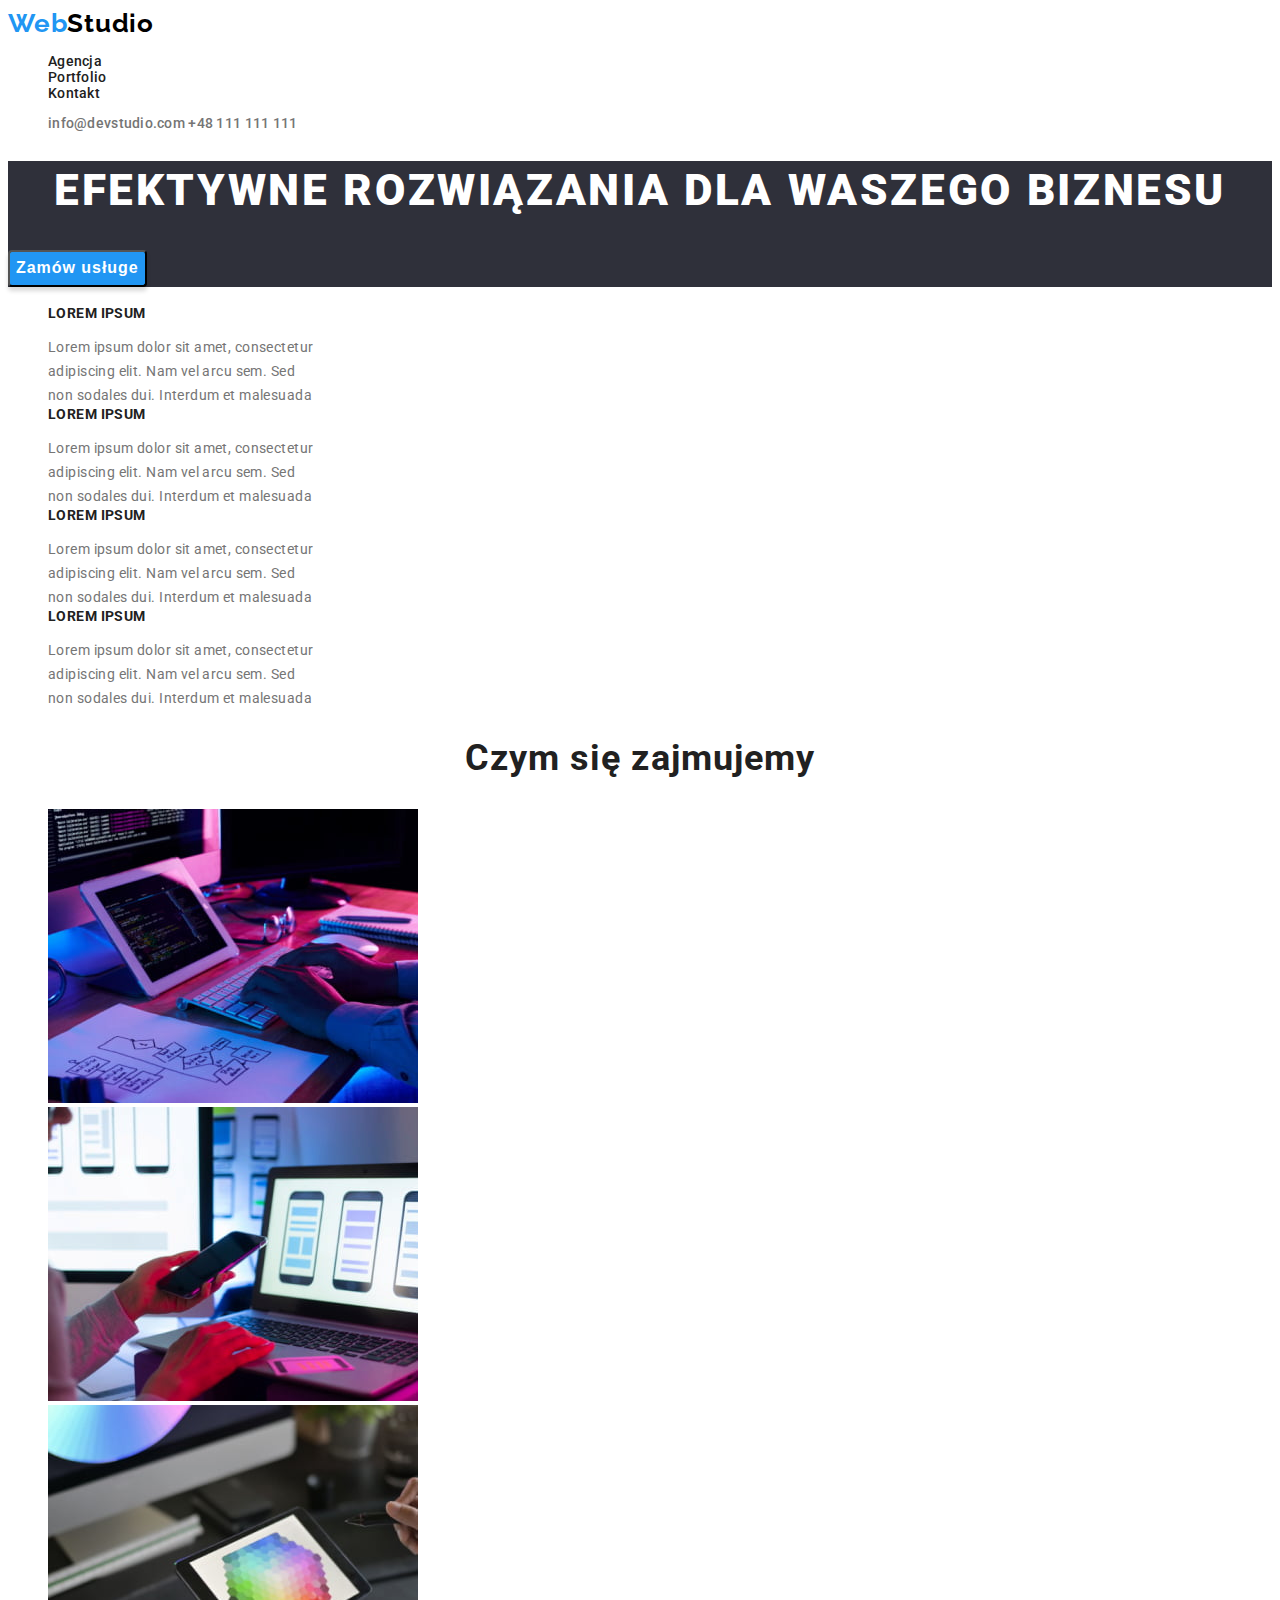
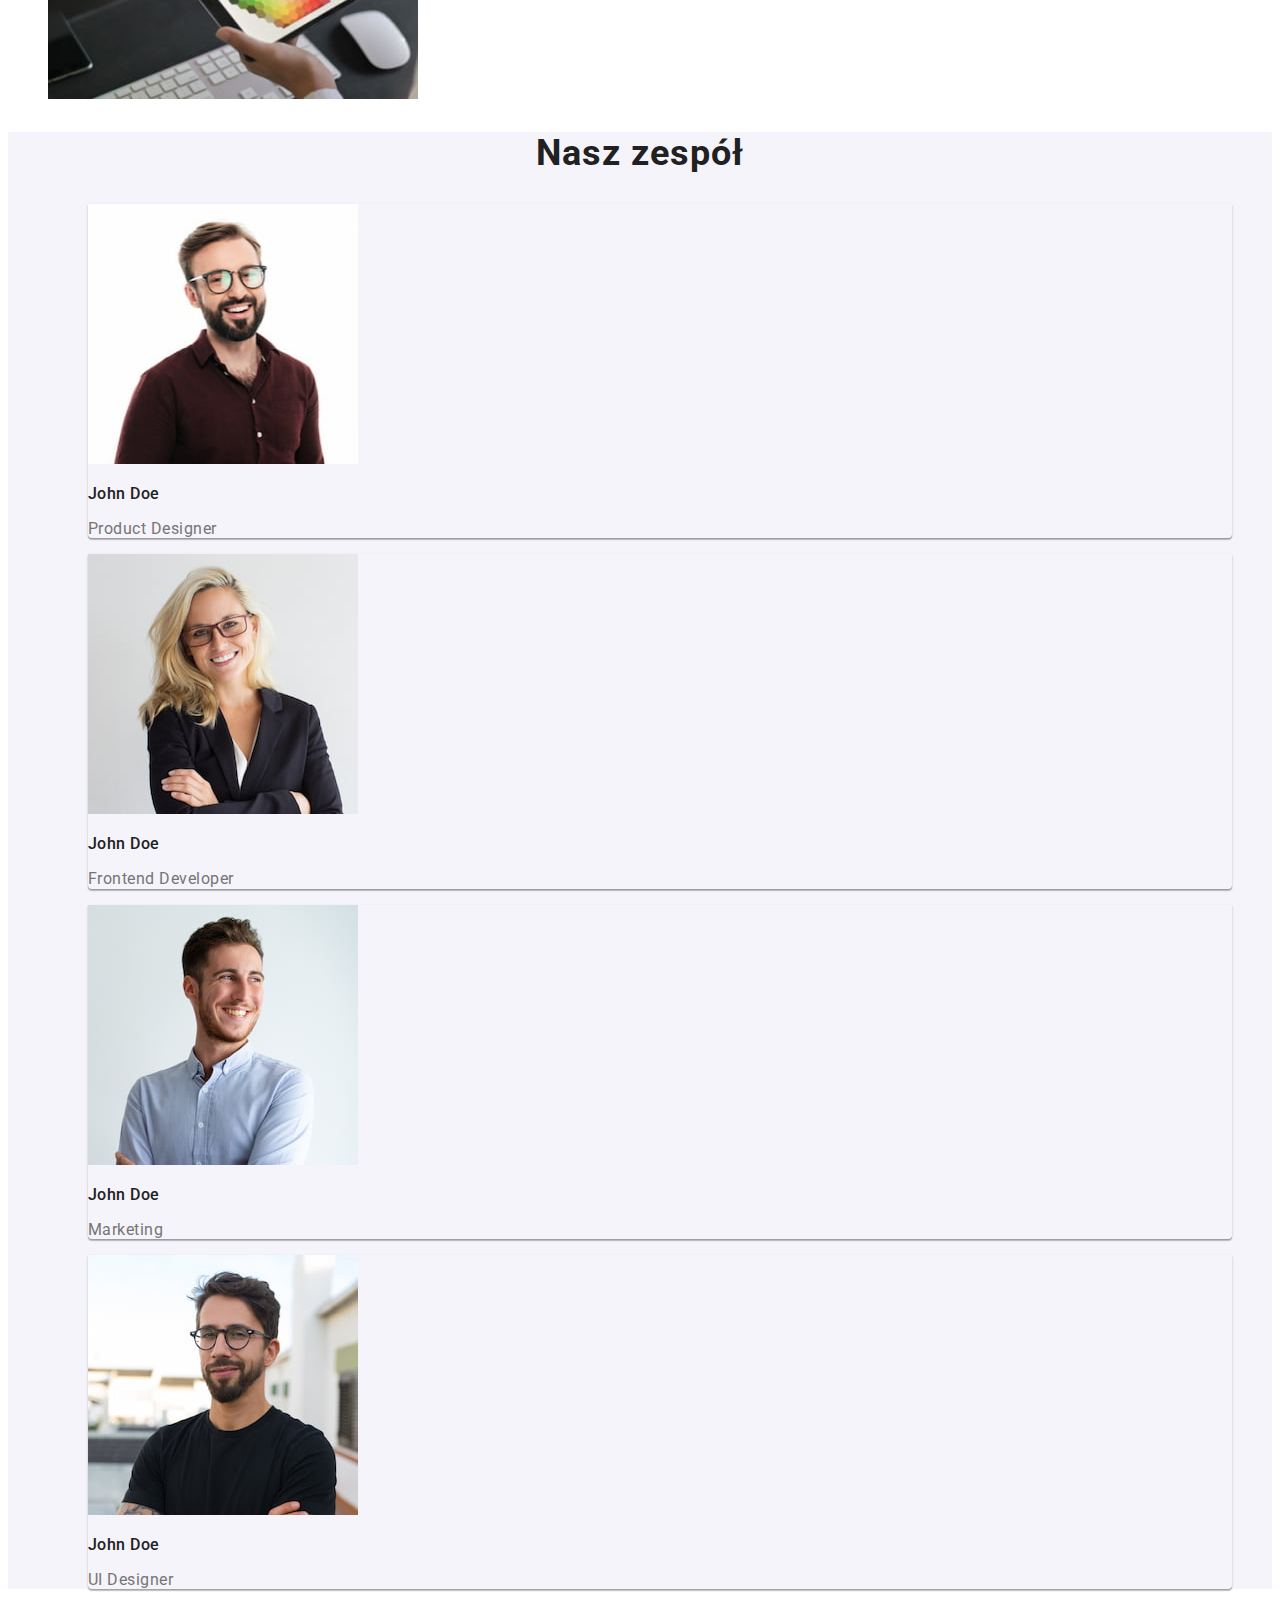
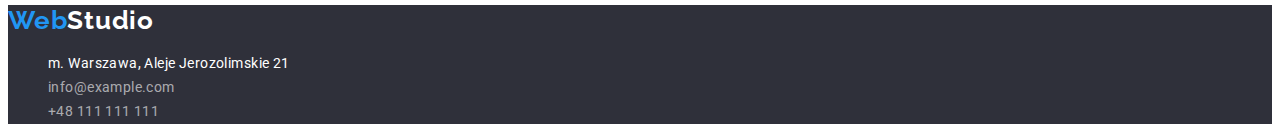
==== index.html @ 097d232b "Added modern-normalize" ====
<!DOCTYPE html>
<html lang="en">
  <head>
    <meta charset="UTF-8" />
    <meta http-equiv="X-UA-Compatible" content="IE=edge" />
    <meta name="viewport" content="width=device-width, initial-scale=1.0" />
    <link rel="preconnect" href="https://fonts.googleapis.com" />
    <link rel="preconnect" href="https://fonts.gstatic.com" crossorigin />
    <link
      href="https://fonts.googleapis.com/css2?family=Raleway:wght@700&family=Roboto:wght@400;500;700;900&display=swap"
      rel="stylesheet"
    />
    <link
      rel="stylesheet"
      href="https://cdnjs.cloudflare.com/ajax/libs/modern-normalize/1.1.0/modern-normalize.min.css"
      integrity="sha512-wpPYUAdjBVSE4KJnH1VR1HeZfpl1ub8YT/NKx4PuQ5NmX2tKuGu6U/JRp5y+Y8XG2tV+wKQpNHVUX03MfMFn9Q=="
      crossorigin="anonymous"
      referrerpolicy="no-referrer"
    />
    <link rel="stylesheet" href="./css/styles.css" />
    <title>Main page</title>
  </head>
  <body>
    <!--header-->
    <header>
      <a class="logo" href="index.html"
        >Web<span class="logo-studio-black">Studio</span></a
      >
      <!--navigation-->
      <nav>
        <ul class="navigation">
          <li><a class="link" href="#">Agencja</a></li>
          <li>
            <a class="link" href="portfolio.html">Portfolio</a>
          </li>
          <li><a class="link" href="#">Kontakt</a></li>
        </ul>
      </nav>
      <!--header-contacts-->
      <ul class="contacts-header">
        <li>
          <a class="link link-contact" href="mailto:info@devstudio.com"
            >info@devstudio.com</a
          >
          <a class="link link-contact" href="tel:+48111111111"
            >+48 111 111 111</a
          >
        </li>
      </ul>
    </header>
    <main>
      <!--HERO-->
      <section>
        <div class="hero">
          <h1 class="header-main">EFEKTYWNE ROZWIĄZANIA DLA WASZEGO BIZNESU</h1>
          <button class="button-service" type="button">Zamów usługe</button>
        </div>
      </section>

      <!--features-->
      <section class="features">
        <ul class="features-list">
          <li class="features-list-item">
            <span class="feature-title">LOREM IPSUM</span>
            <p class="feature-text">
              Lorem ipsum dolor sit amet, consectetur adipiscing elit. Nam vel
              arcu sem. Sed non sodales dui. Interdum et malesuada
            </p>
          </li>
          <li class="features-list-item">
            <span class="feature-title">LOREM IPSUM</span>
            <p class="feature-text">
              Lorem ipsum dolor sit amet, consectetur adipiscing elit. Nam vel
              arcu sem. Sed non sodales dui. Interdum et malesuada
            </p>
          </li>
          <li class="features-list-item">
            <span class="feature-title">LOREM IPSUM</span>
            <p class="feature-text">
              Lorem ipsum dolor sit amet, consectetur adipiscing elit. Nam vel
              arcu sem. Sed non sodales dui. Interdum et malesuada
            </p>
          </li>
          <li class="features-list-item">
            <span class="feature-title">LOREM IPSUM</span>
            <p class="feature-text">
              Lorem ipsum dolor sit amet, consectetur adipiscing elit. Nam vel
              arcu sem. Sed non sodales dui. Interdum et malesuada
            </p>
          </li>
        </ul>
      </section>
      <!--O NAS-->
      <section>
        <div class="about-us">
          <h2 class="title">Czym się zajmujemy</h2>
          <ul class="about-us-list">
            <li>
              <img
                src="images/index/about-us-coding.jpg"
                alt="kodowanie"
                width="370"
                height="294"
              />
            </li>
            <li>
              <img
                src="images/index/about-us-phone.jpg"
                alt="łączenie z komputerem"
                width="370"
                height="294"
              />
            </li>
            <li>
              <img
                src="images/index/about-us-tablet.jpg"
                alt="zmiana koloru w tablecie"
                width="370"
                height="294"
              />
            </li>
          </ul>
        </div>
      </section>
      <!--NASZ ZESPÓŁ-->
      <section class="our-team">
        <h2 class="title">Nasz zespół</h2>
        <ul class="team-people">
          <li>
            <figure class="team-photos">
              <img
                src="images/index/our-team-product-designer.jpg"
                alt="John_Doe1"
                width="270"
                height="260"
              />
              <figcaption>
                <h3 class="programmers">John Doe</h3>
                <span class="programmers-team">Product Designer</span>
              </figcaption>
            </figure>
          </li>
          <li>
            <figure class="team-photos">
              <img
                src="images/index/our-team-frontend-developer.jpg"
                alt="John_Doe2"
                width="270"
                height="260"
              />
              <figcaption>
                <h3 class="programmers">John Doe</h3>
                <span class="programmers-team">Frontend Developer</span>
              </figcaption>
            </figure>
          </li>
          <li>
            <figure class="team-photos">
              <img
                src="images/index/our-team-marketing.jpg"
                alt="John_Doe3"
                width="270"
                height="260"
              />
              <figcaption>
                <h3 class="programmers">John Doe</h3>
                <span class="programmers-team">Marketing</span>
              </figcaption>
            </figure>
          </li>
          <li>
            <figure class="team-photos">
              <img
                src="images/index/our-team-ui-designer.jpg"
                alt="John_Doe4"
                width="270"
                height="260"
              />
              <figcaption>
                <h3 class="programmers">John Doe</h3>
                <span class="programmers-team">UI Designer</span>
              </figcaption>
            </figure>
          </li>
        </ul>
      </section>
    </main>
    <!--footer-->
    <footer class="contacts">
      <a class="logo" href="index.html"
        >Web<span class="logo-studio-white">Studio</span></a
      >
      <address>
        <ul class="links-footer">
          <li>
            <a
              class="link-footer"
              href="https://goo.gl/maps/8idBE2b1yMuSsfuq6"
              target="_blank"
              >m. Warszawa, Aleje Jerozolimskie 21</a
            >
          </li>
          <li>
            <a class="link-footer contact-footer" href="mailto:info@example.com"
              >info@example.com</a
            >
          </li>
          <li>
            <a class="link-footer contact-footer" href="tel:+48111111111"
              >+48 111 111 111</a
            >
          </li>
        </ul>
      </address>
    </footer>
  </body>
</html>
---- css/styles.css ----
:root {
  --brand-color: #2196f3;
  --main-color: #212121;
  --background-gray-color: #2f303a;
  --main-gray-color: #757575;
  --black-color: #000000;
  --white-color: #ffffff;
  --light-color: #f5f4fa;
  --projects-color: #eeeeee;
}

body {
  font-family: 'Roboto', sans-serif;
  color: var(--main-color);
}

/*logo*/

.logo {
  font-family: 'Raleway', sans-serif;
  font-weight: 700;
  font-size: 26px;
  line-height: 1.2;
  letter-spacing: 0.03em;
  color: var(--brand-color);
  text-decoration: none;
}

.logo-studio-black {
  color: var(--black-color);
}

.logo-studio-white {
  color: var(--white-color);
}

/*navigation*/

.navigation,
.contacts-header {
  list-style-type: none;
  font-weight: 500;
  font-size: 14px;
  letter-spacing: 0.02em;
  line-height: 1.15;
}

.link {
  text-decoration: none;
  color: var(--main-color);
}

.link-contact {
  color: var(--main-gray-color);
}

/*header contacts*/

.link:hover,
.link:focus,
.link-footer:hover,
.link-footer:focus {
  color: var(--brand-color);
}

/*hero*/
.hero {
  background-color: var(--background-gray-color);
}

.header-main {
  font-weight: 900;
  font-size: 44px;
  line-height: 1.36;
  text-align: center;
  letter-spacing: 0.06em;
  text-transform: uppercase;
  color: var(--white-color);
}

.button-service {
  font-weight: 700;
  font-size: 16px;
  line-height: 1.9;
  text-align: center;
  letter-spacing: 0.06em;
  background-color: var(--brand-color);
  border-radius: 4px;
  box-shadow: 0px 4px 4px rgba(0, 0, 0, 0.15);
  color: var(--white-color);
  cursor: pointer;
}

/*features*/

.features-list .features-list-item {
  width: 270px;
  height: 101px;
  list-style: none;
}

.feature-title {
  font-weight: 700;
  font-size: 14px;
  line-height: 1.14;
  letter-spacing: 0.03em;
  text-transform: uppercase;
  color: var(--main-color);
  text-align: center;
}

.feature-text {
  font-size: 14px;
  line-height: 1.71;
  letter-spacing: 0.03em;
  color: var(--main-gray-color);
}

/*about-us*/

.title {
  font-weight: 700;
  font-size: 36px;
  line-height: 1.17;
  text-align: center;
  letter-spacing: 0.03em;
}

.about-us-list {
  list-style-type: none;
}

/*our-team*/

.team-people {
  list-style-type: none;
}

.team-people .programmers {
  font-weight: 500;
  font-size: 16px;
  letter-spacing: 0.03em;
}

.team-people .programmers-team {
  font-size: 16px;
  line-height: 1.19;
  color: var(--main-gray-color);
  letter-spacing: 0.03em;
}

.team-people .team-photos {
  box-shadow: 0px 1px 3px rgba(0, 0, 0, 0.12), 0px 1px 1px rgba(0, 0, 0, 0.14),
    0px 2px 1px rgba(0, 0, 0, 0.2);
  border-radius: 0px 0px 4px 4px;
}

.our-team {
  background-color: var(--light-color);
}

/*footer*/
.contacts {
  background-color: var(--background-gray-color);
}

.link-footer {
  text-decoration: none;
  color: var(--white-color);
  font-size: 14px;
  line-height: 1.71;
  letter-spacing: 0.03em;
  font-style: normal;
}

.contact-footer {
  color: rgba(255, 255, 255, 0.6);
}

.contact-footer-mail {
  color: rgba(255, 255, 255, 0.6);
  text-decoration: underline;
  cursor: pointer;
}

.links-footer {
  list-style-type: none;
}

/*portfolio*/

.buttons-main {
  list-style-type: none;
}

.buttons-main .button-list {
  background: var(--light-color);
  border-radius: 4px;
  border-style: none;
  font-weight: 500;
  font-size: 16px;
  line-height: 1.5;
  text-align: center;
  letter-spacing: 0.03em;
  cursor: pointer;
}

.buttons-main .button-list:hover,
.buttons-main .button-list:focus {
  color: var(--white-color);
  background-color: var(--brand-color);
  box-shadow: 0px 3px 1px rgba(0, 0, 0, 0.1), 0px 1px 2px rgba(0, 0, 0, 0.08),
    0px 2px 2px rgba(0, 0, 0, 0.12);
}

/*projects*/

.portfolio-projects {
  list-style-type: none;
}

.portfolio-projects .portfolio-images {
  border: 1px solid var(--projects-color);
}

.portfolio-projects .project {
  font-size: 18px;
  line-height: 2;
  letter-spacing: 0.06em;
}

.portfolio-projects .project-item {
  font-size: 16px;
  line-height: 1.88;
  letter-spacing: 0.03em;
  color: var(--main-gray-color);
}
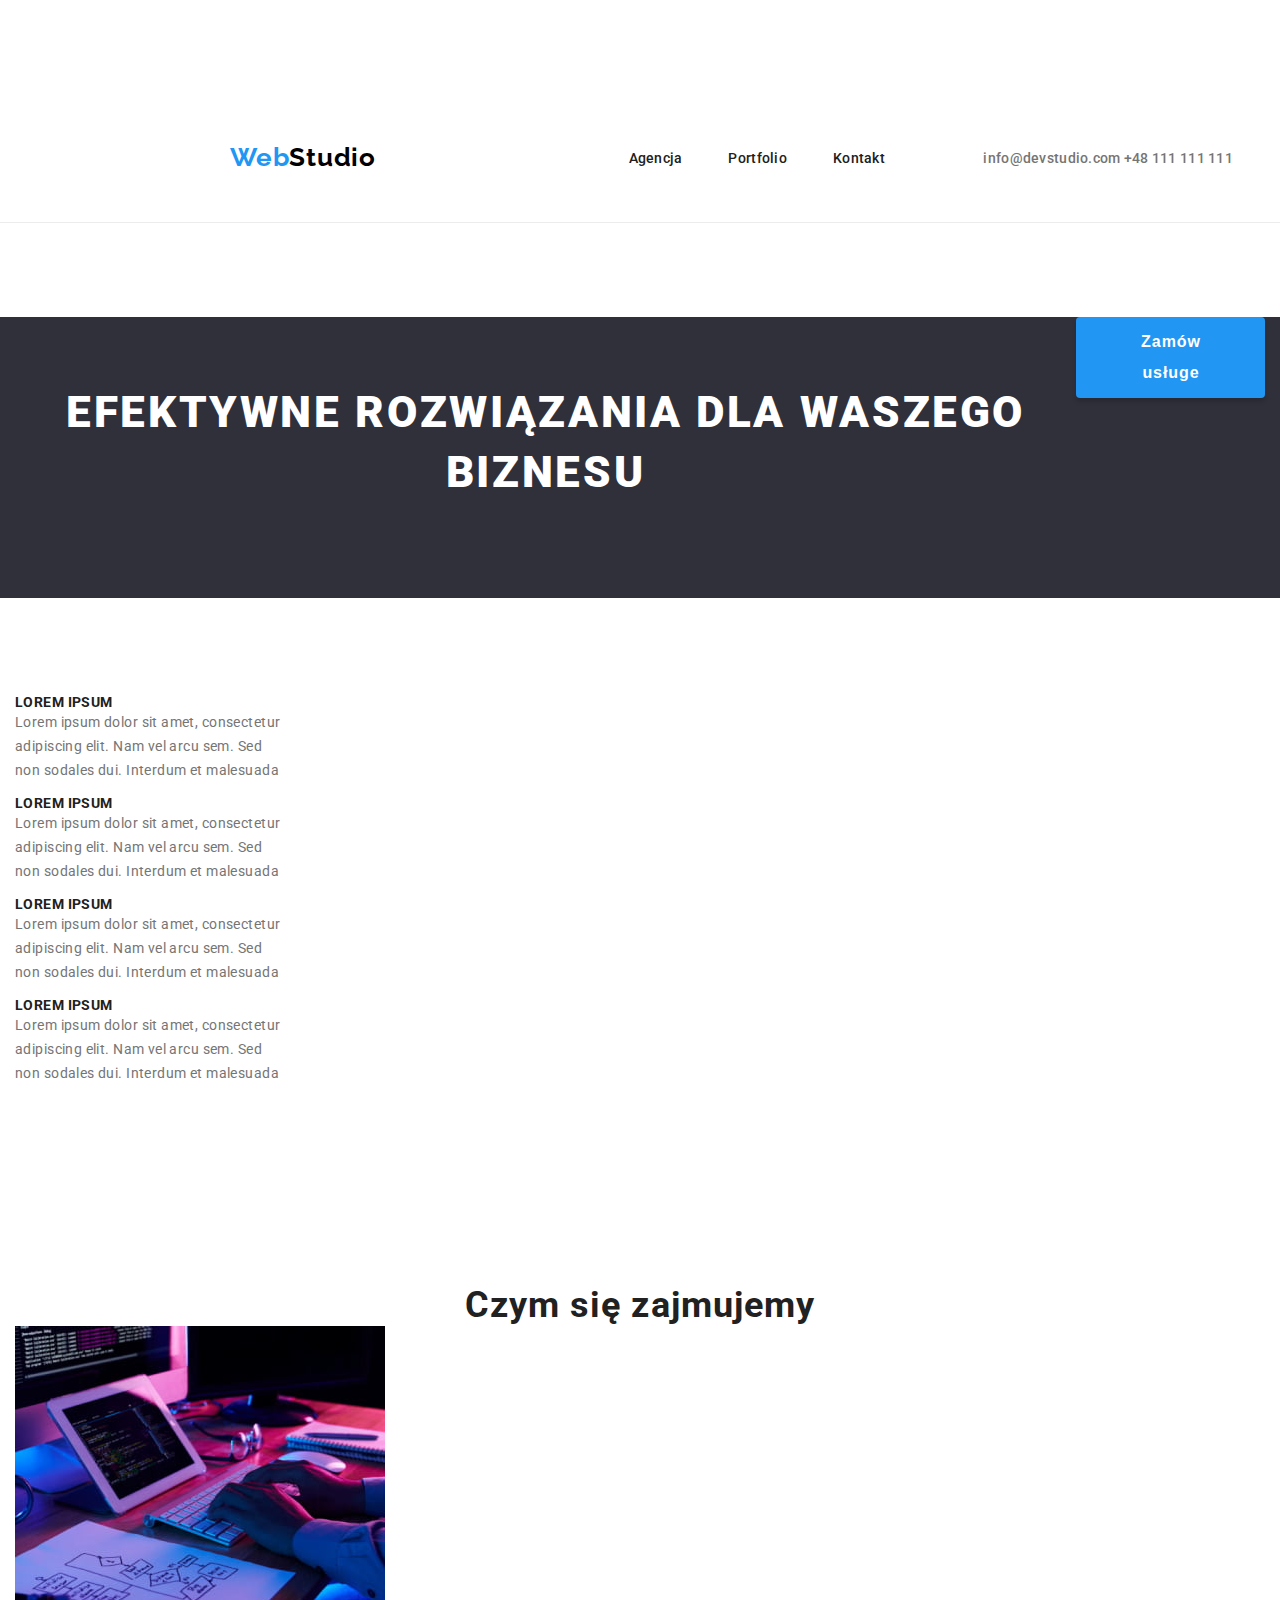
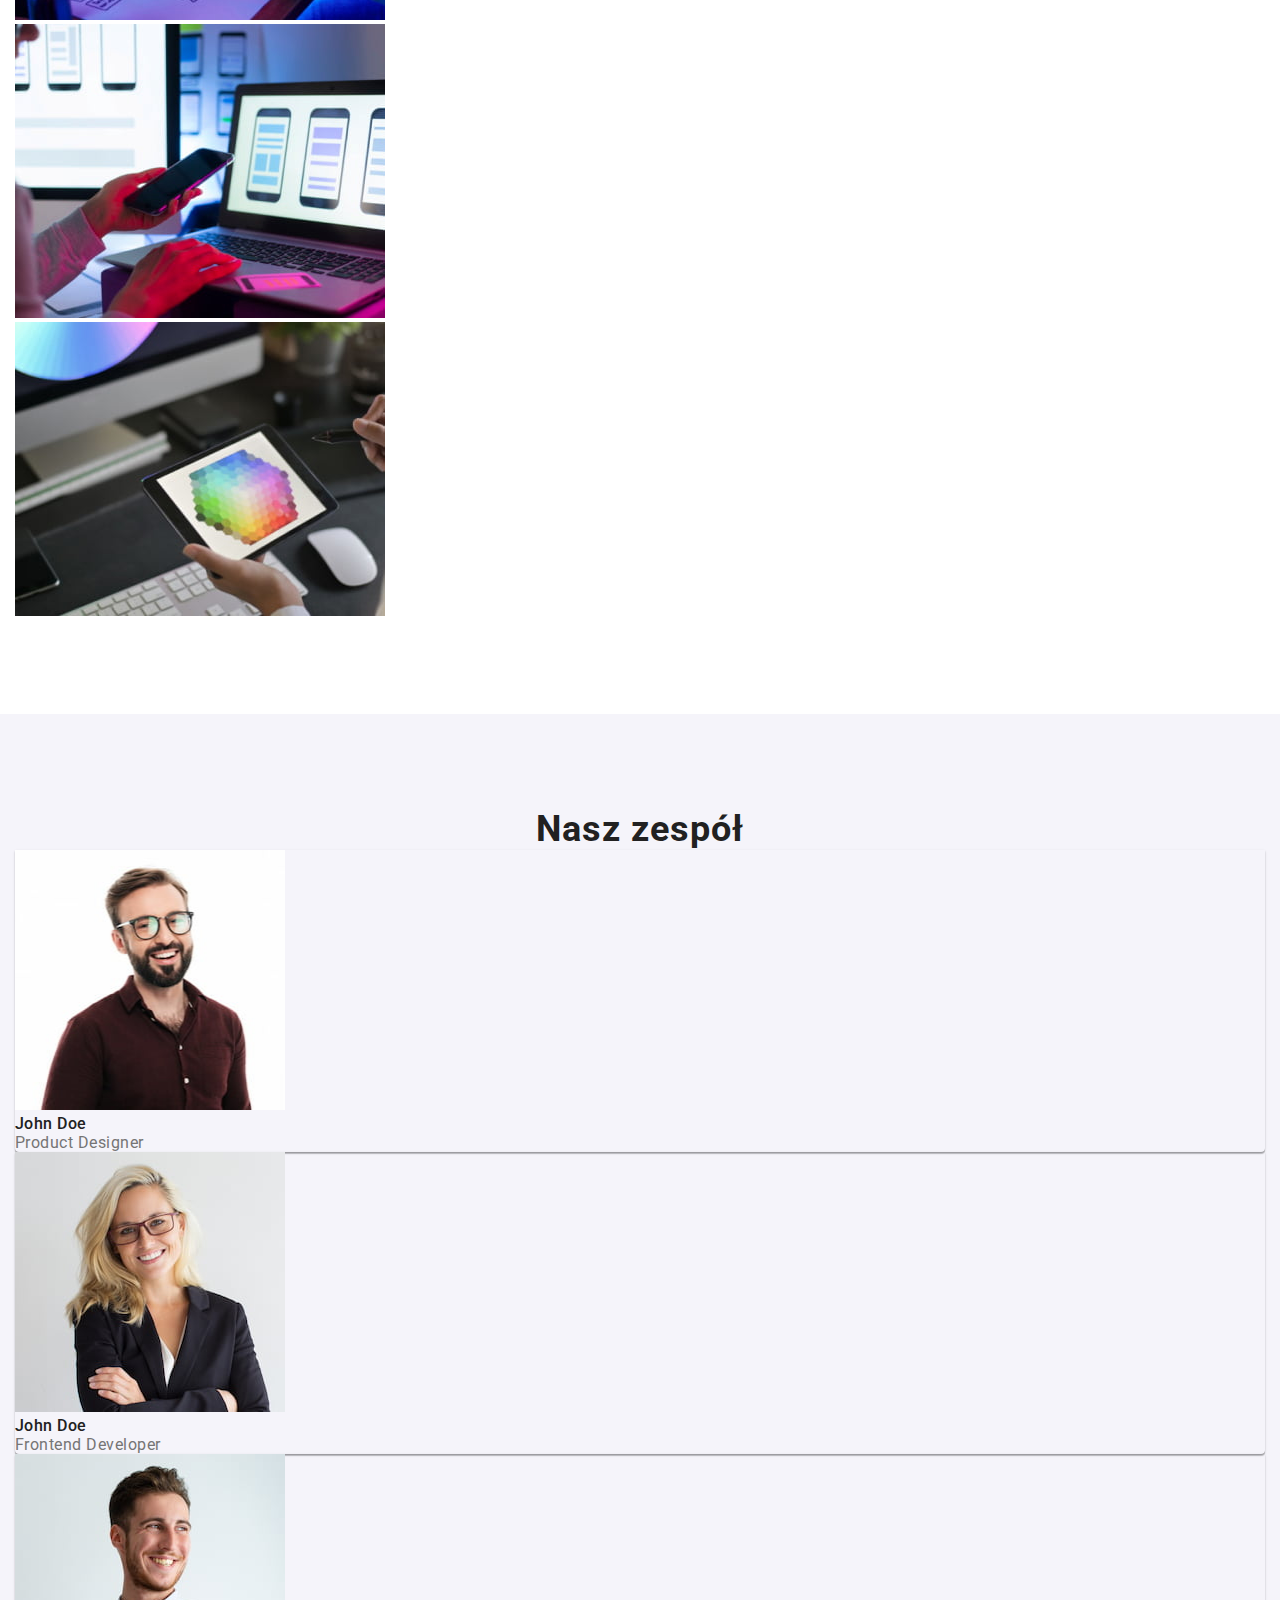
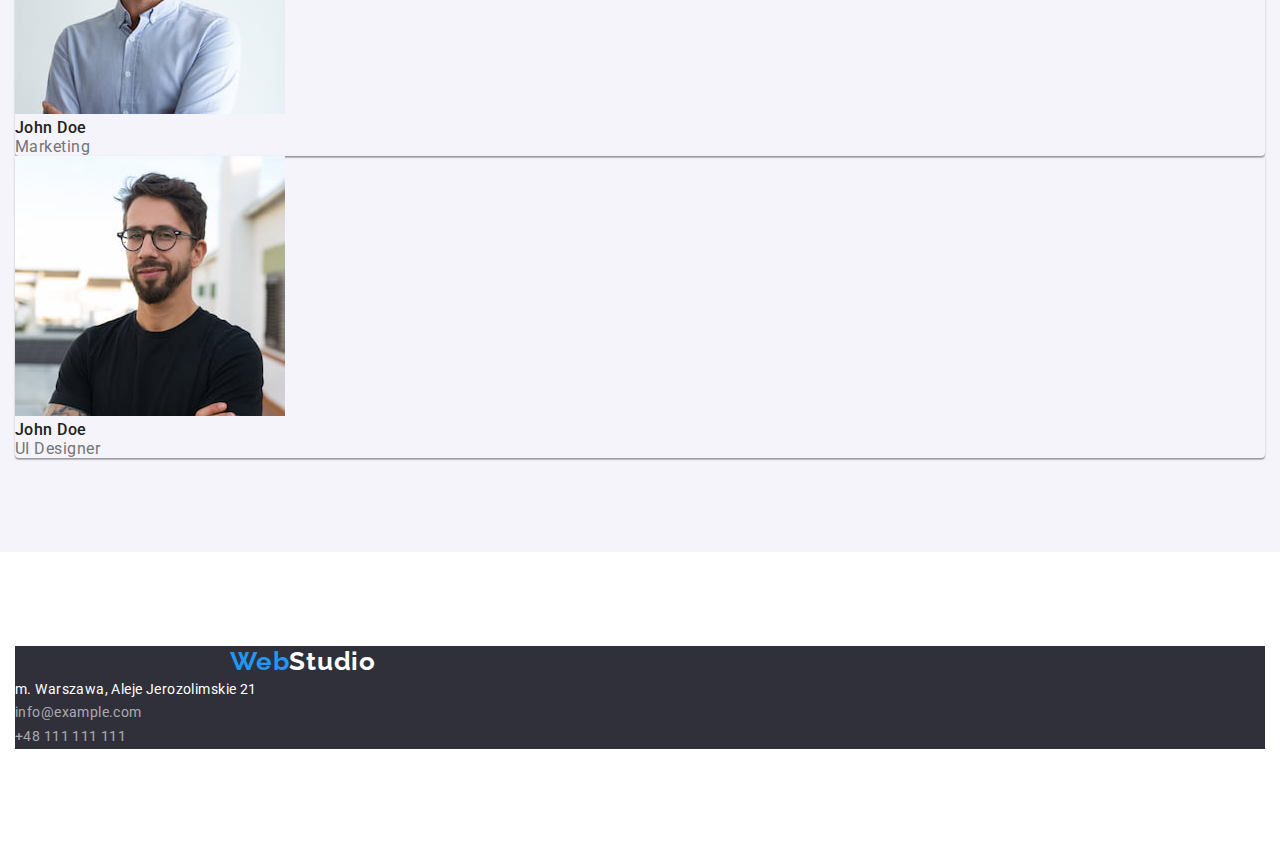
==== commit 577677fb: "Added classes" ====
--- a/index.html
+++ b/index.html
@@ -22,12 +22,14 @@
   </head>
   <body>
     <!--header-->
-    <header>
+      <section class="section">
+        <header class="header-line">
+    <div class="header container">
       <a class="logo" href="index.html"
         >Web<span class="logo-studio-black">Studio</span></a
       >
       <!--navigation-->
-      <nav>
+      <nav class="navigation-menu">
         <ul class="navigation">
           <li><a class="link" href="#">Agencja</a></li>
           <li>
@@ -48,17 +50,20 @@
         </li>
       </ul>
     </header>
+  </div>
+      </section>
     <main>
       <!--HERO-->
       <section>
-        <div class="hero">
+        <div class="hero container">
           <h1 class="header-main">EFEKTYWNE ROZWIĄZANIA DLA WASZEGO BIZNESU</h1>
           <button class="button-service" type="button">Zamów usługe</button>
         </div>
       </section>
 
       <!--features-->
-      <section class="features">
+      <section class="features section">
+        <div class="container">
         <ul class="features-list">
           <li class="features-list-item">
             <span class="feature-title">LOREM IPSUM</span>
@@ -89,10 +94,12 @@
             </p>
           </li>
         </ul>
-      </section>
+        </div>
+      </section>
+      
       <!--O NAS-->
-      <section>
-        <div class="about-us">
+      <section class="section">
+        <div class="about-us container">
           <h2 class="title">Czym się zajmujemy</h2>
           <ul class="about-us-list">
             <li>
@@ -123,7 +130,8 @@
         </div>
       </section>
       <!--NASZ ZESPÓŁ-->
-      <section class="our-team">
+      <section class="our-team section">
+        <div class="container">
         <h2 class="title">Nasz zespół</h2>
         <ul class="team-people">
           <li>
@@ -183,9 +191,12 @@
             </figure>
           </li>
         </ul>
+        </div>
       </section>
     </main>
     <!--footer-->
+    <section class="section">
+      <div class="container">
     <footer class="contacts">
       <a class="logo" href="index.html"
         >Web<span class="logo-studio-white">Studio</span></a
@@ -213,5 +224,7 @@
         </ul>
       </address>
     </footer>
+      </div>
+    </section>
   </body>
 </html>
--- a/css/styles.css
+++ b/css/styles.css
@@ -1,3 +1,9 @@
+*{
+  margin: 0;
+  padding: 0;
+}
+
+
 :root {
   --brand-color: #2196f3;
   --main-color: #212121;
@@ -9,6 +15,7 @@
   --projects-color: #eeeeee;
 }
 
+
 body {
   font-family: 'Roboto', sans-serif;
   color: var(--main-color);
@@ -20,10 +27,12 @@
   font-family: 'Raleway', sans-serif;
   font-weight: 700;
   font-size: 26px;
-  line-height: 1.2;
+  line-height: 1.20;
   letter-spacing: 0.03em;
   color: var(--brand-color);
   text-decoration: none;
+  margin: 24px 93px 25px 215px;
+
 }
 
 .logo-studio-black {
@@ -43,6 +52,8 @@
   font-size: 14px;
   letter-spacing: 0.02em;
   line-height: 1.15;
+  display: flex;
+  padding: 32px 32px;
 }
 
 .link {
@@ -66,6 +77,10 @@
 /*hero*/
 .hero {
   background-color: var(--background-gray-color);
+  padding: 200px 200px;
+  display: flex;
+  justify-content: center;
+  align-items: center;
 }
 
 .header-main {
@@ -76,6 +91,7 @@
   letter-spacing: 0.06em;
   text-transform: uppercase;
   color: var(--white-color);
+  margin-bottom: 30px;
 }
 
 .button-service {
@@ -89,6 +105,13 @@
   box-shadow: 0px 4px 4px rgba(0, 0, 0, 0.15);
   color: var(--white-color);
   cursor: pointer;
+  width: 200px;
+  min-height: 50px;
+  border: none;
+  padding: 10px 41px 10px 42px;
+  display: inline-block;
+  justify-content: center;
+  margin-bottom: 200px;
 }
 
 /*features*/
@@ -235,3 +258,49 @@
   letter-spacing: 0.03em;
   color: var(--main-gray-color);
 }
+
+
+
+.container{
+  width: 100%
+  max-width: 1200px;
+  margin: auto;
+  padding: 0 15px;
+}
+
+.section{
+  padding:94px 0;
+}
+
+.header{
+padding-top: 24px;
+padding-bottom: 24px;
+display: flex;
+justify-content: space-between;
+align-items: center;
+}
+
+
+
+.header-line{
+  border-bottom: 1px solid #ECECEC;
+  }
+
+.navigation-menu{
+  justify-content: space-between;
+}
+
+.navigation{
+  margin-left: 93px;
+  gap: 46px;
+}
+
+.contacts-header{
+justify-content: space-between;
+gap: 50px;
+}
+
+
+.container > .button-service{
+ display: flex;
+}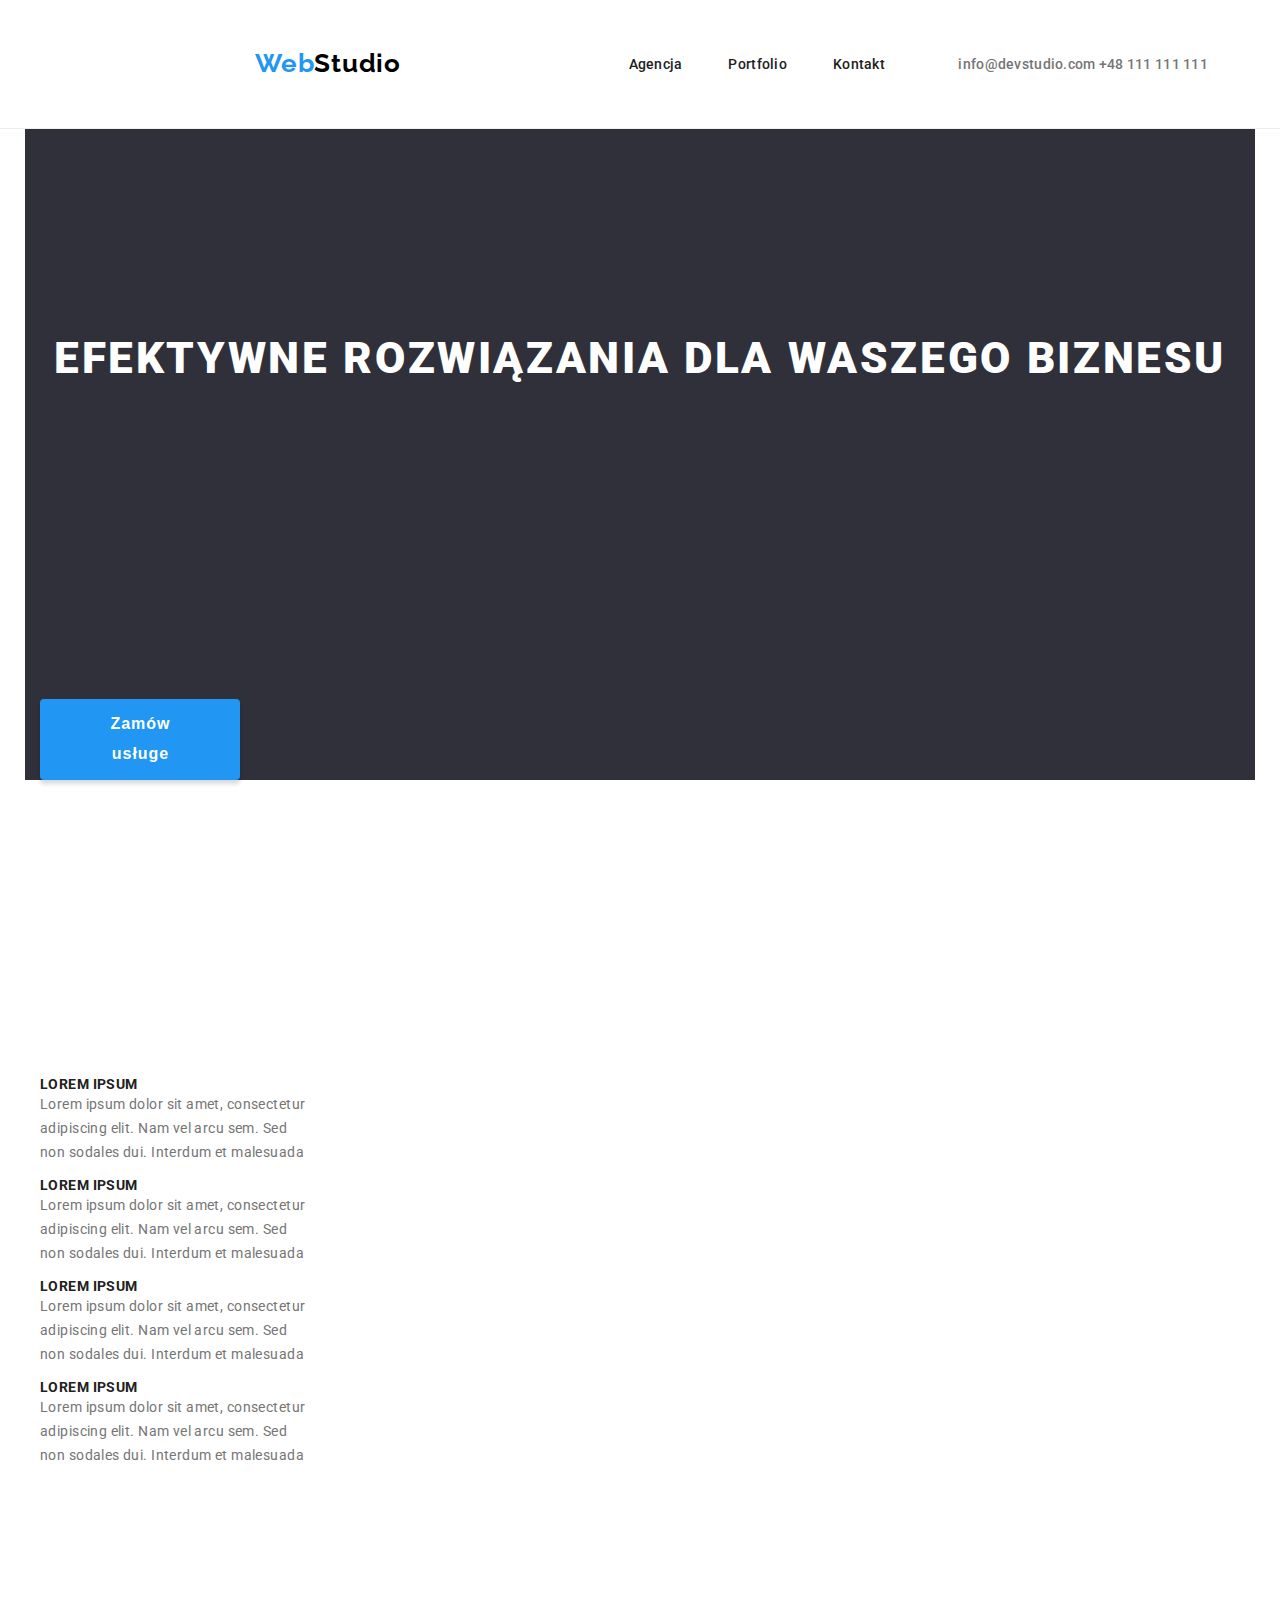
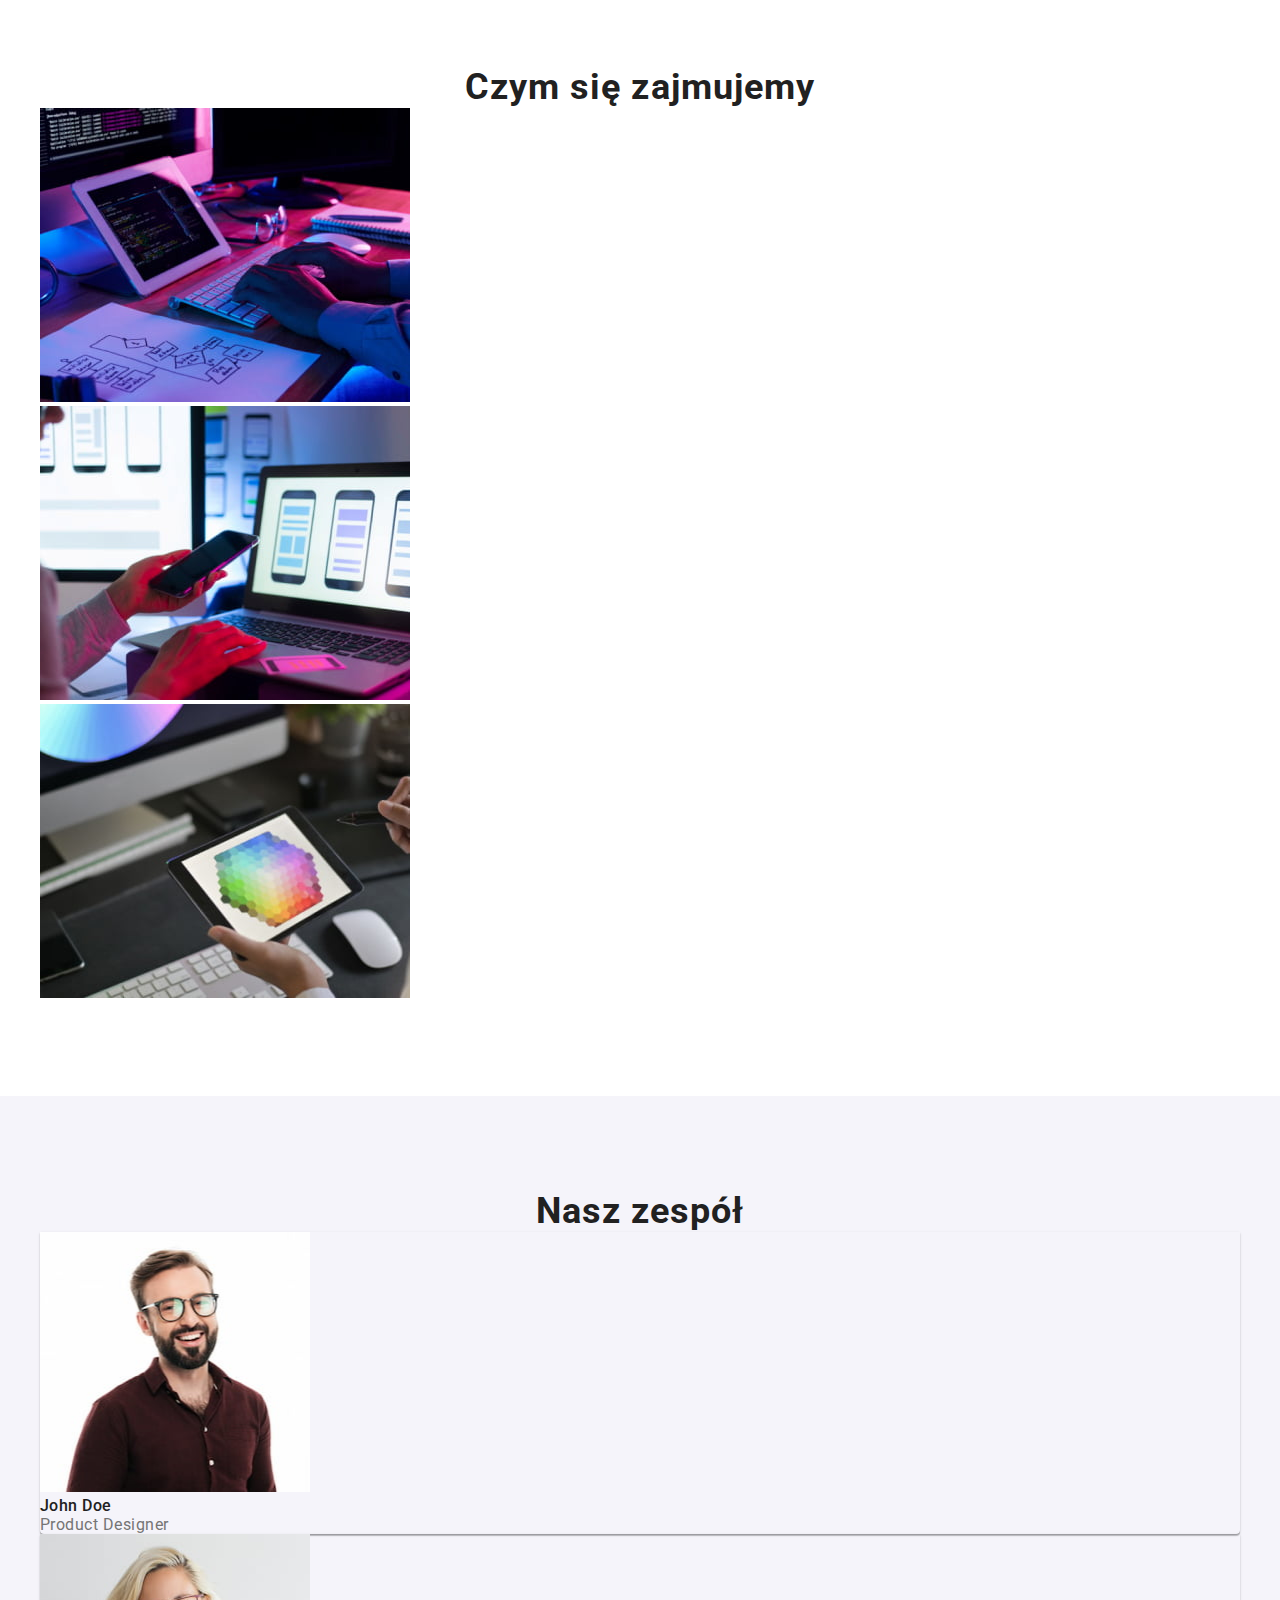
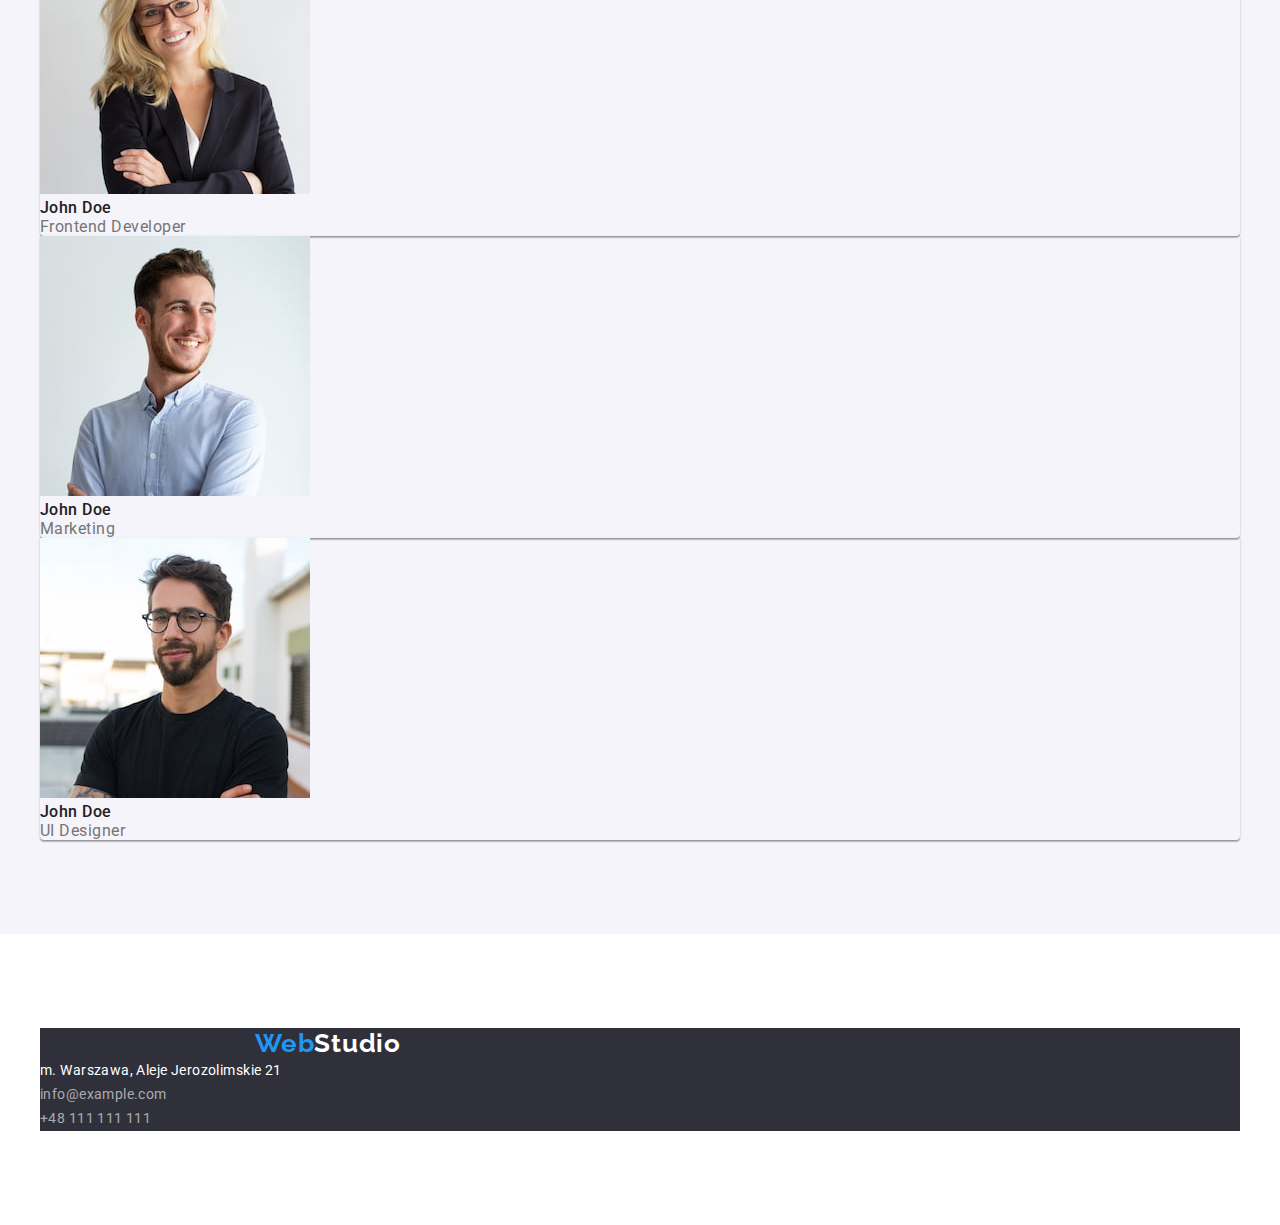
==== commit 88374188: "deleted section class in header" ====
--- a/index.html
+++ b/index.html
@@ -22,7 +22,6 @@
   </head>
   <body>
     <!--header-->
-      <section class="section">
         <header class="header-line">
     <div class="header container">
       <a class="logo" href="index.html"
--- a/css/styles.css
+++ b/css/styles.css
@@ -78,7 +78,6 @@
 .hero {
   background-color: var(--background-gray-color);
   padding: 200px 200px;
-  display: flex;
   justify-content: center;
   align-items: center;
 }
@@ -92,6 +91,8 @@
   text-transform: uppercase;
   color: var(--white-color);
   margin-bottom: 30px;
+  padding-top: 200px;
+  padding-bottom: 280px;
 }
 
 .button-service {
@@ -109,7 +110,7 @@
   min-height: 50px;
   border: none;
   padding: 10px 41px 10px 42px;
-  display: inline-block;
+  align-items: center;
   justify-content: center;
   margin-bottom: 200px;
 }
@@ -262,8 +263,7 @@
 
 
 .container{
-  width: 100%
-  max-width: 1200px;
+  width: 1200px;
   margin: auto;
   padding: 0 15px;
 }
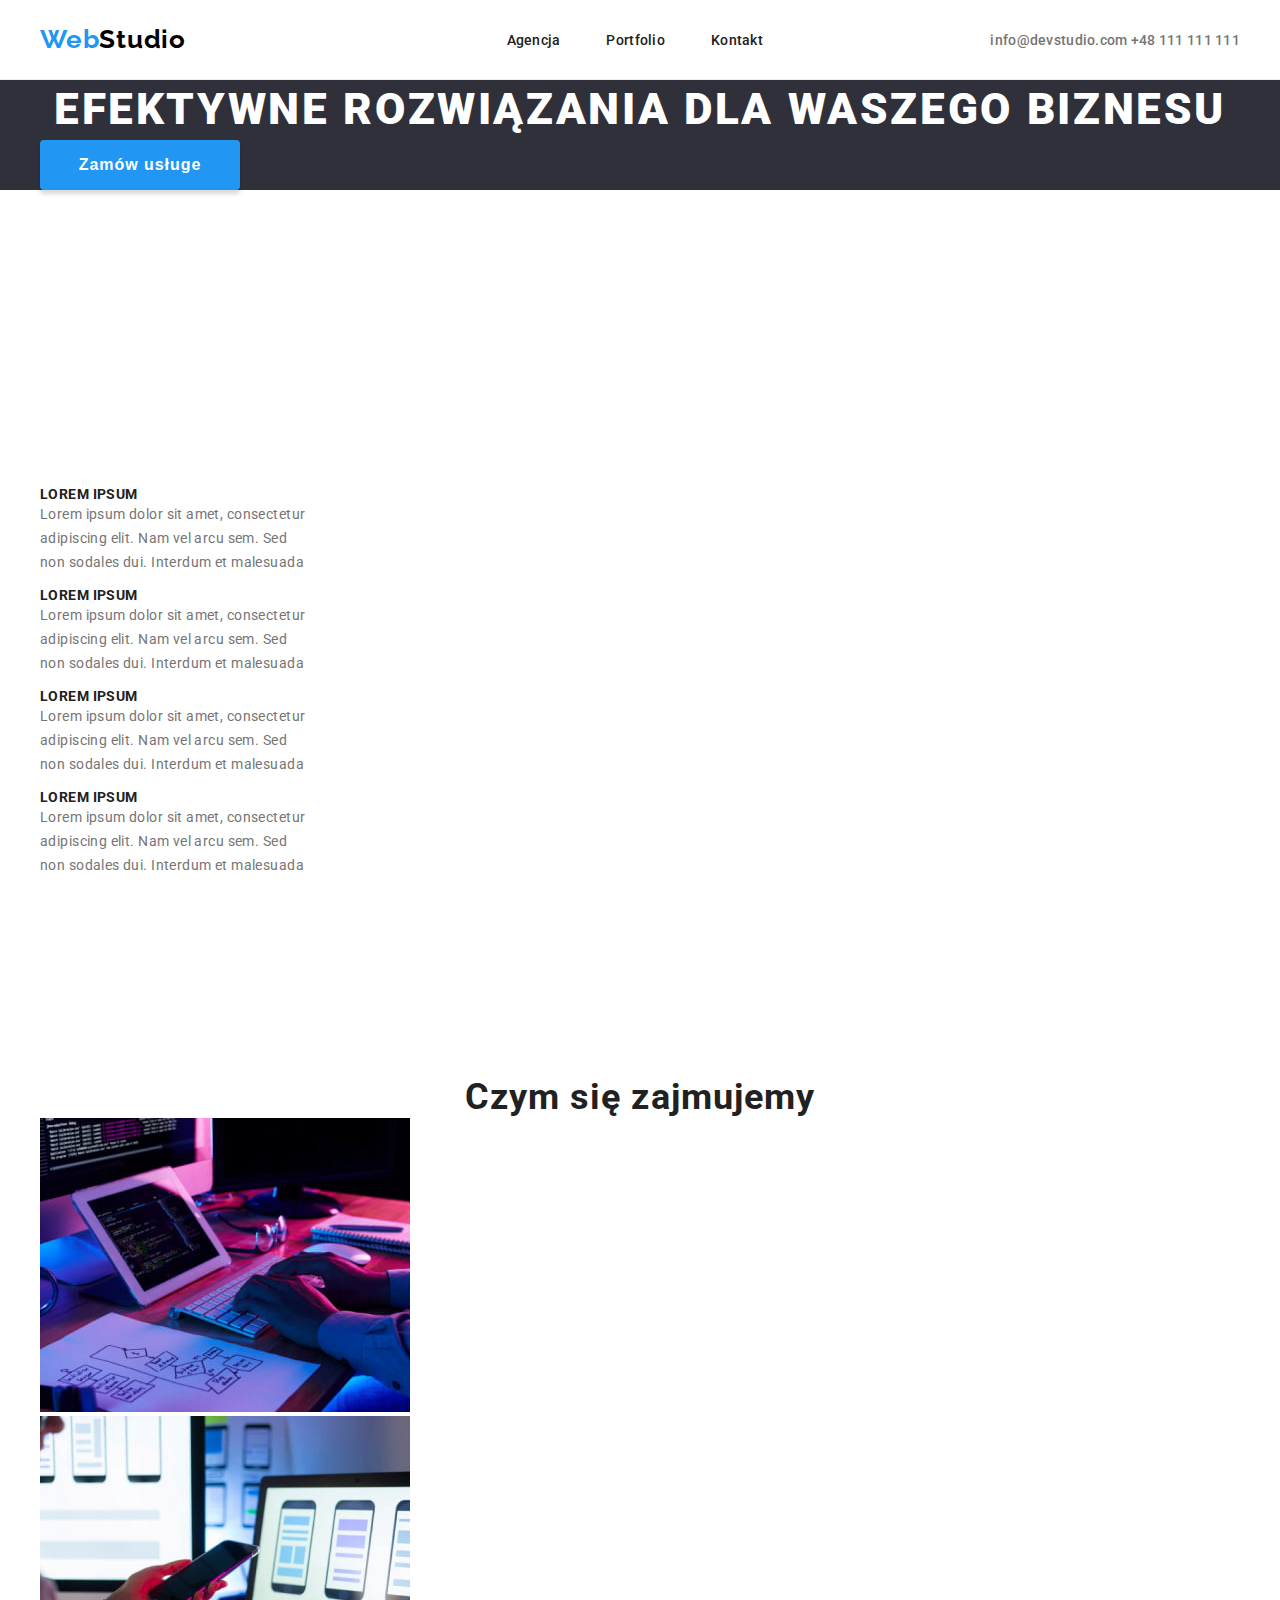
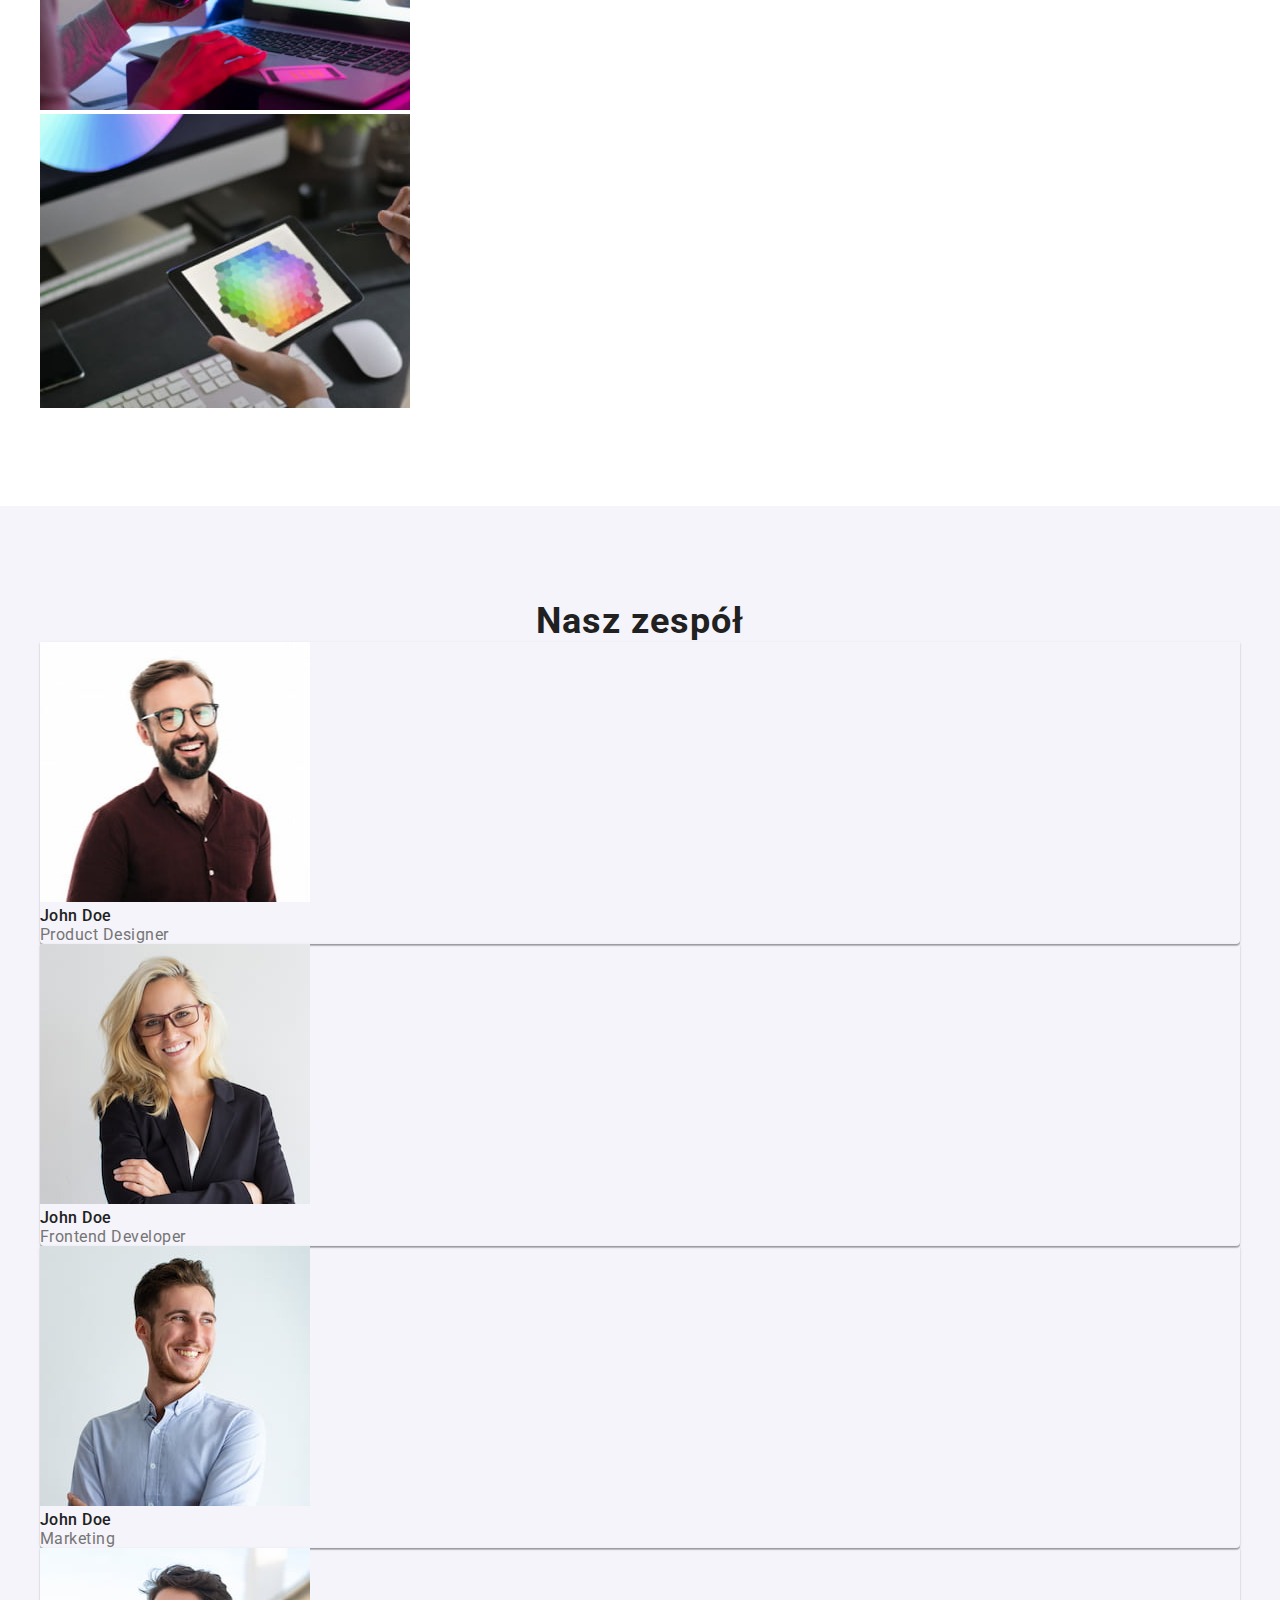
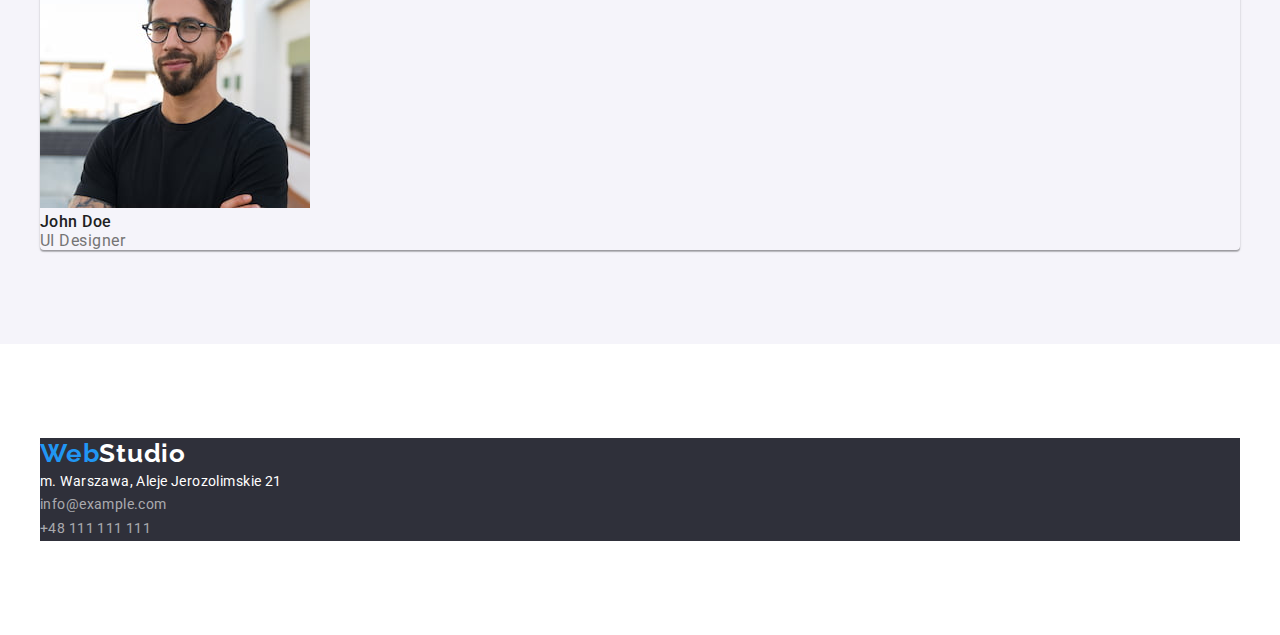
==== commit c2eff8b4: "!" ====
--- a/index.html
+++ b/index.html
@@ -53,8 +53,8 @@
       </section>
     <main>
       <!--HERO-->
-      <section>
-        <div class="hero container">
+      <section class="hero">
+        <div class="container">
           <h1 class="header-main">EFEKTYWNE ROZWIĄZANIA DLA WASZEGO BIZNESU</h1>
           <button class="button-service" type="button">Zamów usługe</button>
         </div>
--- a/css/styles.css
+++ b/css/styles.css
@@ -31,8 +31,6 @@
   letter-spacing: 0.03em;
   color: var(--brand-color);
   text-decoration: none;
-  margin: 24px 93px 25px 215px;
-
 }
 
 .logo-studio-black {
@@ -53,7 +51,6 @@
   letter-spacing: 0.02em;
   line-height: 1.15;
   display: flex;
-  padding: 32px 32px;
 }
 
 .link {
@@ -77,7 +74,7 @@
 /*hero*/
 .hero {
   background-color: var(--background-gray-color);
-  padding: 200px 200px;
+  padding: 0px 0px;
   justify-content: center;
   align-items: center;
 }
@@ -90,9 +87,9 @@
   letter-spacing: 0.06em;
   text-transform: uppercase;
   color: var(--white-color);
-  margin-bottom: 30px;
-  padding-top: 200px;
-  padding-bottom: 280px;
+  margin-bottom: 0px;
+  padding-top: 0px;
+  padding-bottom: 0px;
 }
 
 .button-service {
@@ -109,7 +106,7 @@
   width: 200px;
   min-height: 50px;
   border: none;
-  padding: 10px 41px 10px 42px;
+  padding: 0px 0px 0px 0px;
   align-items: center;
   justify-content: center;
   margin-bottom: 200px;
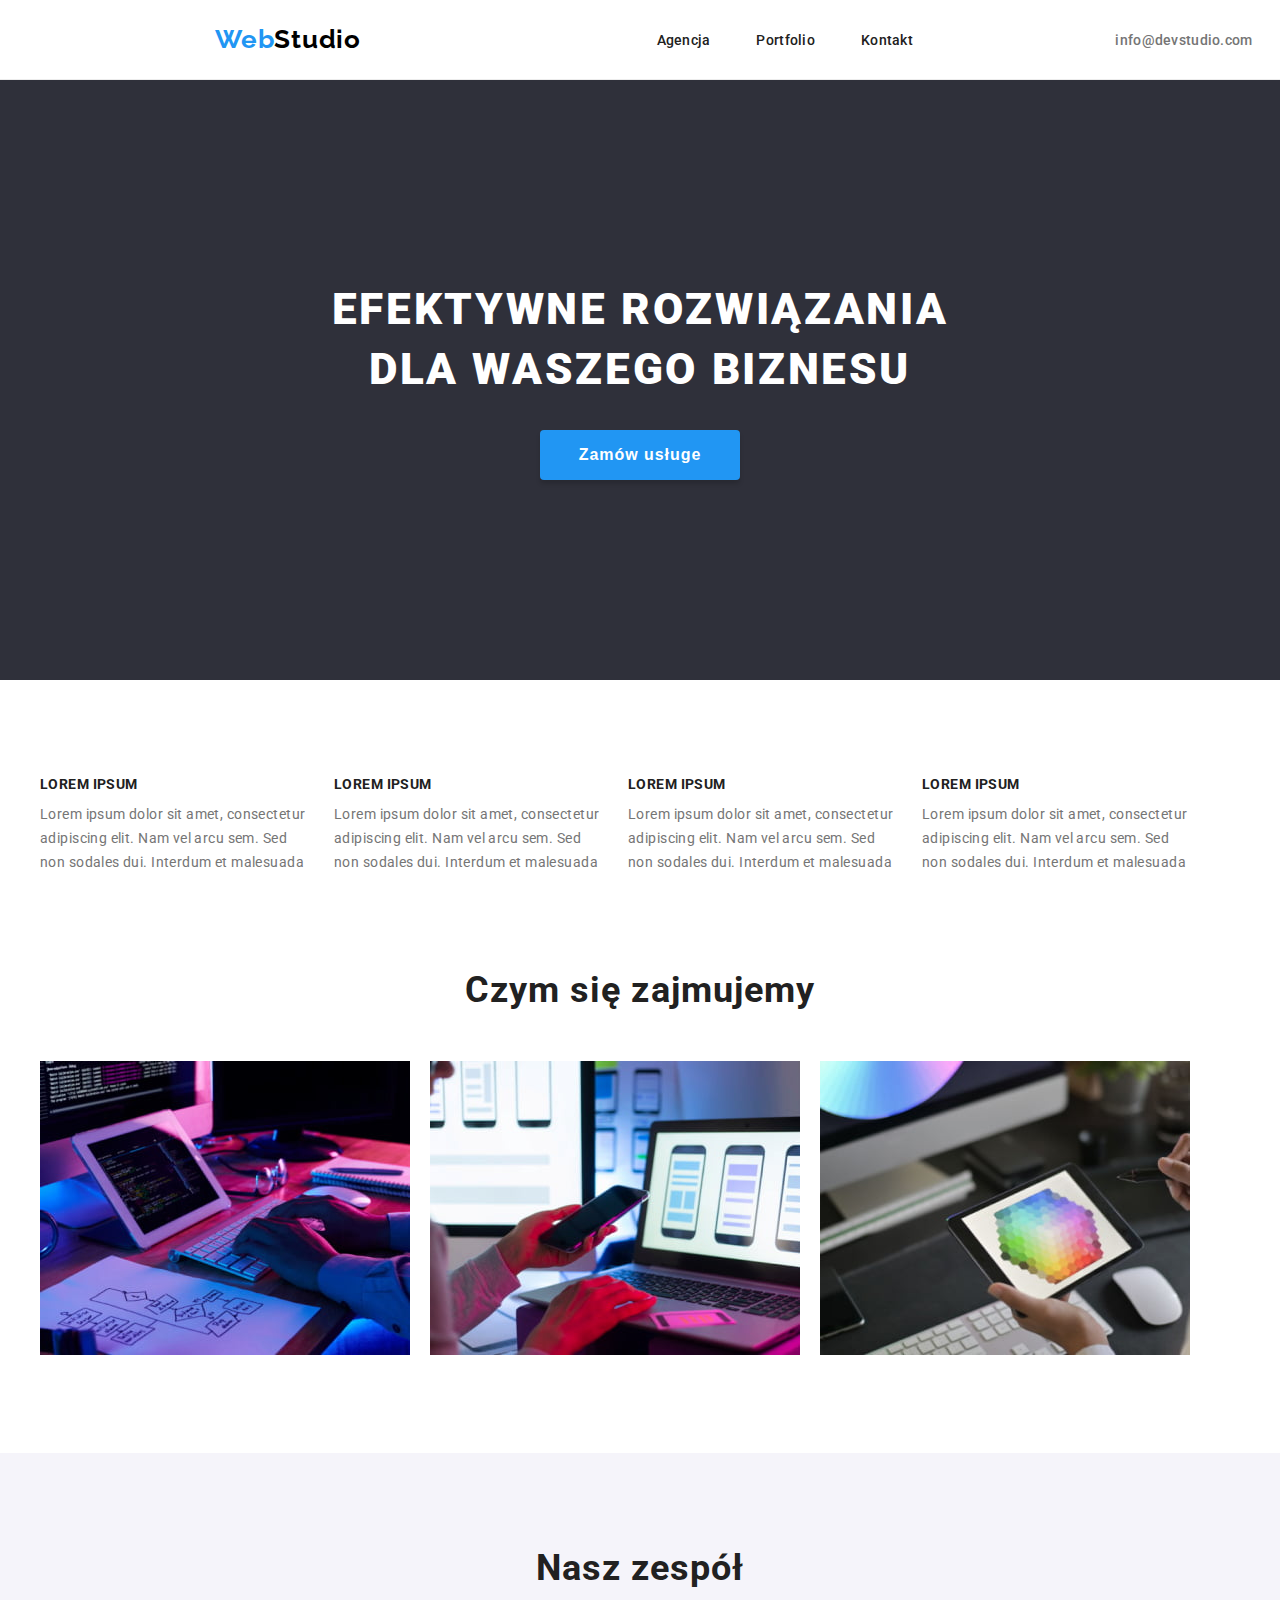
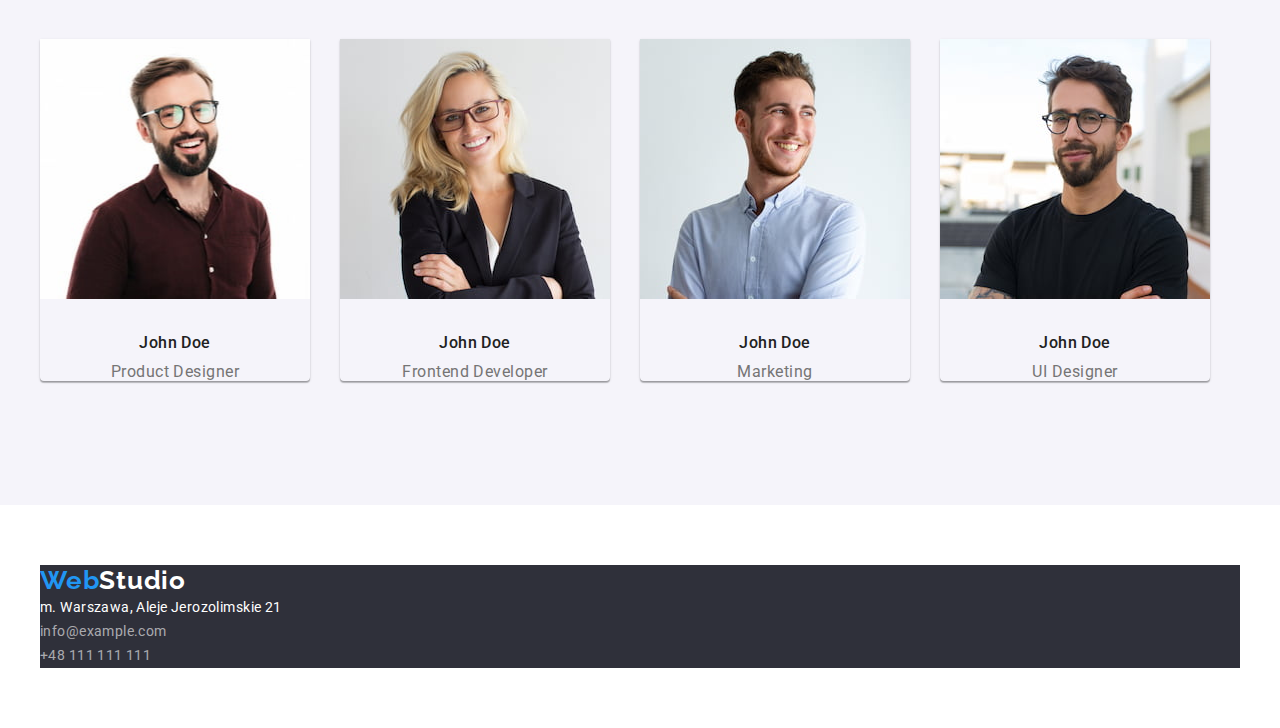
==== commit cc52007f: "Added class" ====
--- a/index.html
+++ b/index.html
@@ -53,16 +53,16 @@
       </section>
     <main>
       <!--HERO-->
-      <section class="hero">
-        <div class="container">
+      <section class="hero section">
+        <div class="hero-content">
           <h1 class="header-main">EFEKTYWNE ROZWIĄZANIA DLA WASZEGO BIZNESU</h1>
+          <div class="button-order"></div>
           <button class="button-service" type="button">Zamów usługe</button>
         </div>
       </section>
 
       <!--features-->
-      <section class="features section">
-        <div class="container">
+      <section class="features section container">
         <ul class="features-list">
           <li class="features-list-item">
             <span class="feature-title">LOREM IPSUM</span>
@@ -97,7 +97,7 @@
       </section>
       
       <!--O NAS-->
-      <section class="section">
+      <section class="section our-work">
         <div class="about-us container">
           <h2 class="title">Czym się zajmujemy</h2>
           <ul class="about-us-list">
@@ -133,7 +133,7 @@
         <div class="container">
         <h2 class="title">Nasz zespół</h2>
         <ul class="team-people">
-          <li>
+          <li class="team-people-photos" >
             <figure class="team-photos">
               <img
                 src="images/index/our-team-product-designer.jpg"
@@ -141,13 +141,13 @@
                 width="270"
                 height="260"
               />
-              <figcaption>
+              <figcaption class="programmers-description">
                 <h3 class="programmers">John Doe</h3>
                 <span class="programmers-team">Product Designer</span>
               </figcaption>
             </figure>
           </li>
-          <li>
+          <li class="team-people-photos">
             <figure class="team-photos">
               <img
                 src="images/index/our-team-frontend-developer.jpg"
@@ -155,13 +155,13 @@
                 width="270"
                 height="260"
               />
-              <figcaption>
+              <figcaption class="programmers-description">
                 <h3 class="programmers">John Doe</h3>
                 <span class="programmers-team">Frontend Developer</span>
               </figcaption>
             </figure>
           </li>
-          <li>
+          <li class="team-people-photos" >
             <figure class="team-photos">
               <img
                 src="images/index/our-team-marketing.jpg"
@@ -169,13 +169,13 @@
                 width="270"
                 height="260"
               />
-              <figcaption>
+              <figcaption class="programmers-description">
                 <h3 class="programmers">John Doe</h3>
                 <span class="programmers-team">Marketing</span>
               </figcaption>
             </figure>
           </li>
-          <li>
+          <li class="team-people-photos">
             <figure class="team-photos">
               <img
                 src="images/index/our-team-ui-designer.jpg"
@@ -183,7 +183,7 @@
                 width="270"
                 height="260"
               />
-              <figcaption>
+              <figcaption class="programmers-description">
                 <h3 class="programmers">John Doe</h3>
                 <span class="programmers-team">UI Designer</span>
               </figcaption>
@@ -194,7 +194,7 @@
       </section>
     </main>
     <!--footer-->
-    <section class="section">
+    <section class="section footer">
       <div class="container">
     <footer class="contacts">
       <a class="logo" href="index.html"
--- a/css/styles.css
+++ b/css/styles.css
@@ -21,7 +21,19 @@
   color: var(--main-color);
 }
 
+.container{
+  width: 1200px;
+  margin: auto;
+  padding: 0 15px;
+}
+
+.section{
+  padding: 94px 0;
+}
+
+
 /*logo*/
+
 
 .logo {
   font-family: 'Raleway', sans-serif;
@@ -74,7 +86,9 @@
 /*hero*/
 .hero {
   background-color: var(--background-gray-color);
-  padding: 0px 0px;
+  padding-top: 200px;
+  padding-bottom: 200px;
+  display: flex;
   justify-content: center;
   align-items: center;
 }
@@ -87,9 +101,7 @@
   letter-spacing: 0.06em;
   text-transform: uppercase;
   color: var(--white-color);
-  margin-bottom: 0px;
-  padding-top: 0px;
-  padding-bottom: 0px;
+  margin-bottom: 30px;
 }
 
 .button-service {
@@ -106,10 +118,6 @@
   width: 200px;
   min-height: 50px;
   border: none;
-  padding: 0px 0px 0px 0px;
-  align-items: center;
-  justify-content: center;
-  margin-bottom: 200px;
 }
 
 /*features*/
@@ -128,6 +136,7 @@
   text-transform: uppercase;
   color: var(--main-color);
   text-align: center;
+  margin-bottom: 10px;
 }
 
 .feature-text {
@@ -135,6 +144,7 @@
   line-height: 1.71;
   letter-spacing: 0.03em;
   color: var(--main-gray-color);
+  margin-top: 10px;
 }
 
 /*about-us*/
@@ -145,10 +155,19 @@
   line-height: 1.17;
   text-align: center;
   letter-spacing: 0.03em;
+  margin: 0;
+  margin-bottom: 50px;
+  padding: 0;
 }
 
 .about-us-list {
   list-style-type: none;
+  display: flex;
+  gap: 20px;
+}
+
+.about-us-list:last-child{
+  margin-right: 0;
 }
 
 /*our-team*/
@@ -178,6 +197,10 @@
 
 .our-team {
   background-color: var(--light-color);
+  text-align: center;
+  padding-top: 94px;
+  padding-bottom: 94px;
+  margin-bottom: 0px;
 }
 
 /*footer*/
@@ -259,19 +282,11 @@
 
 
 
-.container{
-  width: 1200px;
-  margin: auto;
-  padding: 0 15px;
-}
-
-.section{
-  padding:94px 0;
-}
 
 .header{
 padding-top: 24px;
 padding-bottom: 24px;
+padding-left: 215px;
 display: flex;
 justify-content: space-between;
 align-items: center;
@@ -288,16 +303,93 @@
 }
 
 .navigation{
+  gap: 46px;
   margin-left: 93px;
-  gap: 46px;
 }
 
 .contacts-header{
+display: flex;
 justify-content: space-between;
 gap: 50px;
 }
 
-
-.container > .button-service{
- display: flex;
-}+.hero-content{
+  text-align: center;
+  width: 700px;
+}
+
+.link-contact{
+  display: inline;
+  margin-right: 50px;
+}
+
+.link-contact:last-child{
+  margin-right: 0px;
+}
+
+
+
+
+.features{
+  padding-top: 94px;
+  padding-bottom: 94px;
+}
+
+.features-list-item{
+  display: inline-block;
+  margin-right: 20px;
+}
+
+.features-list-item:last-child {
+  margin-right: 0px;
+}
+
+.about-us{
+  text-align: center;
+}
+
+.our-work{
+  margin-top: -94px;
+}
+
+.our-team
+
+.team-people{
+  display: flex;
+  gap: 30px;
+  text-align: center;
+}
+
+.team-photos{
+  margin-bottom: 30px;
+}
+
+
+.team-people-photos:last-child{
+  margin-right: 0px;
+}
+
+.programmers-description{
+  padding-top: 30px;
+ }
+  
+
+.programmers-team{
+  margin-bottom: 30px;
+}
+
+.programmers{
+  margin-bottom: 10px;}
+  
+
+
+.footer{
+  padding-top: 60px;
+  padding-bottom: 60px;
+ 
+}
+
+  
+
+
+
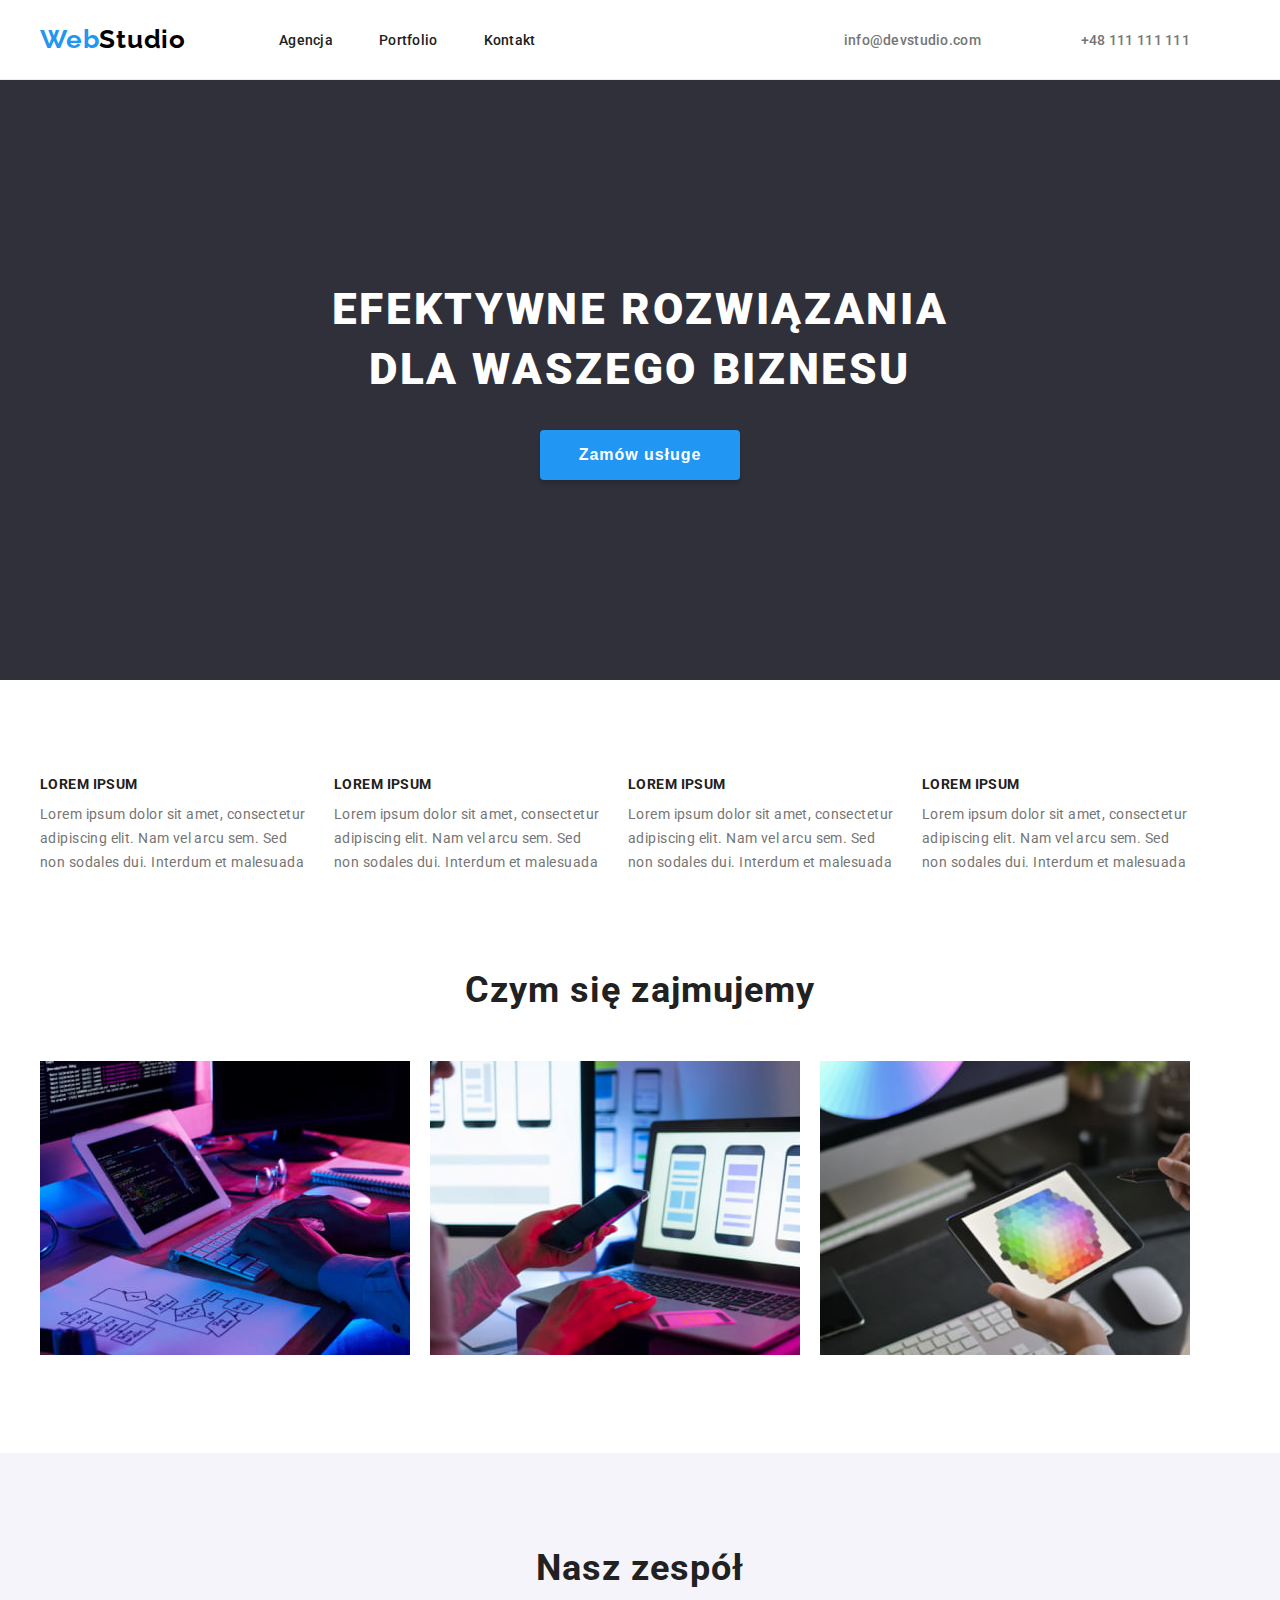
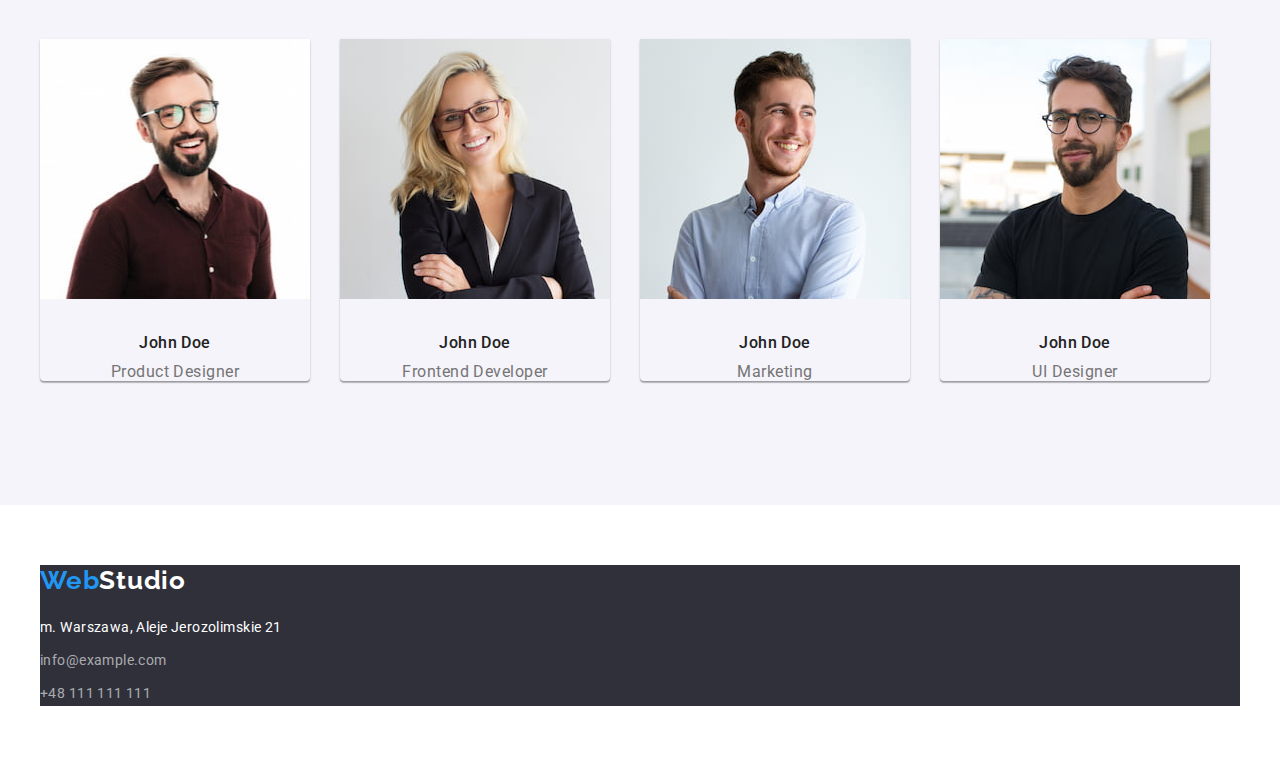
==== commit 9677125a: "Added class" ====
--- a/index.html
+++ b/index.html
@@ -22,35 +22,40 @@
   </head>
   <body>
     <!--header-->
-        <header class="header-line">
-    <div class="header container">
-      <a class="logo" href="index.html"
-        >Web<span class="logo-studio-black">Studio</span></a
-      >
-      <!--navigation-->
-      <nav class="navigation-menu">
-        <ul class="navigation">
-          <li><a class="link" href="#">Agencja</a></li>
-          <li>
-            <a class="link" href="portfolio.html">Portfolio</a>
-          </li>
-          <li><a class="link" href="#">Kontakt</a></li>
+    <header class="header-line">
+      <div class="header container">
+        <div class="header-nav">
+        <a class="logo" href="index.html"
+          >Web<span class="logo-studio-black">Studio</span></a
+        >
+        <!--navigation-->
+        <nav class="navigation-menu">
+          <ul class="navigation">
+            <li><a class="link" href="#">Agencja</a></li>
+            <li>
+              <a class="link" href="portfolio.html">Portfolio</a>
+            </li>
+            <li><a class="link" href="#">Kontakt</a></li>
+          </ul>
+        </nav>
+        </div>
+        <!--header-contacts-->
+        <div>
+        <ul class="contacts-header">
+          <li class="menu-nav">
+            <a class="link link-contact" href="mailto:info@devstudio.com"
+              >info@devstudio.com</a
+            ></li>
+            <li class="menu-nav">
+            <a class="link link-contact" href="tel:+48111111111"
+              >+48 111 111 111</a
+            >
+          </li>
         </ul>
-      </nav>
-      <!--header-contacts-->
-      <ul class="contacts-header">
-        <li>
-          <a class="link link-contact" href="mailto:info@devstudio.com"
-            >info@devstudio.com</a
-          >
-          <a class="link link-contact" href="tel:+48111111111"
-            >+48 111 111 111</a
-          >
-        </li>
-      </ul>
+        </div>
+      </div>
+      </div>
     </header>
-  </div>
-      </section>
     <main>
       <!--HERO-->
       <section class="hero section">
@@ -93,9 +98,8 @@
             </p>
           </li>
         </ul>
-        </div>
-      </section>
-      
+      </section>
+
       <!--O NAS-->
       <section class="section our-work">
         <div class="about-us container">
@@ -131,98 +135,99 @@
       <!--NASZ ZESPÓŁ-->
       <section class="our-team section">
         <div class="container">
-        <h2 class="title">Nasz zespół</h2>
-        <ul class="team-people">
-          <li class="team-people-photos" >
-            <figure class="team-photos">
-              <img
-                src="images/index/our-team-product-designer.jpg"
-                alt="John_Doe1"
-                width="270"
-                height="260"
-              />
-              <figcaption class="programmers-description">
-                <h3 class="programmers">John Doe</h3>
-                <span class="programmers-team">Product Designer</span>
-              </figcaption>
-            </figure>
-          </li>
-          <li class="team-people-photos">
-            <figure class="team-photos">
-              <img
-                src="images/index/our-team-frontend-developer.jpg"
-                alt="John_Doe2"
-                width="270"
-                height="260"
-              />
-              <figcaption class="programmers-description">
-                <h3 class="programmers">John Doe</h3>
-                <span class="programmers-team">Frontend Developer</span>
-              </figcaption>
-            </figure>
-          </li>
-          <li class="team-people-photos" >
-            <figure class="team-photos">
-              <img
-                src="images/index/our-team-marketing.jpg"
-                alt="John_Doe3"
-                width="270"
-                height="260"
-              />
-              <figcaption class="programmers-description">
-                <h3 class="programmers">John Doe</h3>
-                <span class="programmers-team">Marketing</span>
-              </figcaption>
-            </figure>
-          </li>
-          <li class="team-people-photos">
-            <figure class="team-photos">
-              <img
-                src="images/index/our-team-ui-designer.jpg"
-                alt="John_Doe4"
-                width="270"
-                height="260"
-              />
-              <figcaption class="programmers-description">
-                <h3 class="programmers">John Doe</h3>
-                <span class="programmers-team">UI Designer</span>
-              </figcaption>
-            </figure>
-          </li>
-        </ul>
+          <h2 class="title">Nasz zespół</h2>
+          <ul class="team-people">
+            <li class="team-people-photos">
+              <figure class="team-photos">
+                <img
+                  src="images/index/our-team-product-designer.jpg"
+                  alt="John_Doe1"
+                  width="270"
+                  height="260"
+                />
+                <figcaption class="programmers-description">
+                  <h3 class="programmers">John Doe</h3>
+                  <span class="programmers-team">Product Designer</span>
+                </figcaption>
+              </figure>
+            </li>
+            <li class="team-people-photos">
+              <figure class="team-photos">
+                <img
+                  src="images/index/our-team-frontend-developer.jpg"
+                  alt="John_Doe2"
+                  width="270"
+                  height="260"
+                />
+                <figcaption class="programmers-description">
+                  <h3 class="programmers">John Doe</h3>
+                  <span class="programmers-team">Frontend Developer</span>
+                </figcaption>
+              </figure>
+            </li>
+            <li class="team-people-photos">
+              <figure class="team-photos">
+                <img
+                  src="images/index/our-team-marketing.jpg"
+                  alt="John_Doe3"
+                  width="270"
+                  height="260"
+                />
+                <figcaption class="programmers-description">
+                  <h3 class="programmers">John Doe</h3>
+                  <span class="programmers-team">Marketing</span>
+                </figcaption>
+              </figure>
+            </li>
+            <li class="team-people-photos">
+              <figure class="team-photos">
+                <img
+                  src="images/index/our-team-ui-designer.jpg"
+                  alt="John_Doe4"
+                  width="270"
+                  height="260"
+                />
+                <figcaption class="programmers-description">
+                  <h3 class="programmers">John Doe</h3>
+                  <span class="programmers-team">UI Designer</span>
+                </figcaption>
+              </figure>
+            </li>
+          </ul>
         </div>
       </section>
     </main>
     <!--footer-->
-    <section class="section footer">
-      <div class="container">
-    <footer class="contacts">
-      <a class="logo" href="index.html"
-        >Web<span class="logo-studio-white">Studio</span></a
-      >
-      <address>
-        <ul class="links-footer">
-          <li>
-            <a
-              class="link-footer"
-              href="https://goo.gl/maps/8idBE2b1yMuSsfuq6"
-              target="_blank"
-              >m. Warszawa, Aleje Jerozolimskie 21</a
-            >
-          </li>
-          <li>
-            <a class="link-footer contact-footer" href="mailto:info@example.com"
-              >info@example.com</a
-            >
-          </li>
-          <li>
-            <a class="link-footer contact-footer" href="tel:+48111111111"
-              >+48 111 111 111</a
-            >
-          </li>
-        </ul>
-      </address>
-    </footer>
+      <div class="container footer-box">
+        <footer class="contacts">
+          <a class="logo logo-footer" href="index.html"
+            >Web<span class="logo-studio-white">Studio</span></a
+          >
+          <address>
+            <ul class="links-footer">
+              <li>
+                <a
+                  class="link-footer"
+                  href="https://goo.gl/maps/8idBE2b1yMuSsfuq6"
+                  target="_blank"
+                  >m. Warszawa, Aleje Jerozolimskie 21</a
+                >
+              </li>
+              <li>
+                <a
+                  class="link-footer contact-footer"
+                  href="mailto:info@example.com"
+                  >info@example.com</a
+                >
+              </li>
+              <li>
+                <a class="link-footer contact-footer" href="tel:+48111111111"
+                  >+48 111 111 111</a
+                >
+              </li>
+            </ul>
+          </address>
+        </footer>
       </div>
     </section>
   </body>
--- a/css/styles.css
+++ b/css/styles.css
@@ -1,8 +1,8 @@
-*{
+* {
   margin: 0;
   padding: 0;
-}
-
+  border: 0;
+}
 
 :root {
   --brand-color: #2196f3;
@@ -15,34 +15,32 @@
   --projects-color: #eeeeee;
 }
 
-
 body {
   font-family: 'Roboto', sans-serif;
   color: var(--main-color);
 }
 
-.container{
+.container {
   width: 1200px;
-  margin: auto;
+  margin: 0 auto;
   padding: 0 15px;
 }
 
-.section{
-  padding: 94px 0;
-}
-
+.section {
+  padding: 94px 0px;
+}
 
 /*logo*/
-
 
 .logo {
   font-family: 'Raleway', sans-serif;
   font-weight: 700;
   font-size: 26px;
-  line-height: 1.20;
+  line-height: 1.2;
   letter-spacing: 0.03em;
   color: var(--brand-color);
   text-decoration: none;
+  margin-right: 93px;
 }
 
 .logo-studio-black {
@@ -166,7 +164,7 @@
   gap: 20px;
 }
 
-.about-us-list:last-child{
+.about-us-list:last-child {
   margin-right: 0;
 }
 
@@ -215,6 +213,8 @@
   line-height: 1.71;
   letter-spacing: 0.03em;
   font-style: normal;
+  display: block;
+  margin-bottom: 9px;
 }
 
 .contact-footer {
@@ -280,62 +280,52 @@
   color: var(--main-gray-color);
 }
 
-
-
-
-.header{
-padding-top: 24px;
-padding-bottom: 24px;
-padding-left: 215px;
-display: flex;
-justify-content: space-between;
-align-items: center;
-}
-
-
-
-.header-line{
-  border-bottom: 1px solid #ECECEC;
-  }
-
-.navigation-menu{
+.header {
+  padding-top: 24px;
+  padding-bottom: 24px;
+  display: flex;
   justify-content: space-between;
-}
-
-.navigation{
+  align-items: center;
+}
+
+.header-line {
+  border-bottom: 1px solid #ececec;
+}
+
+.navigation-menu {
+  justify-content: space-between;
+}
+
+.navigation {
   gap: 46px;
-  margin-left: 93px;
-}
-
-.contacts-header{
-display: flex;
-justify-content: space-between;
-gap: 50px;
-}
-
-.hero-content{
+}
+
+.contacts-header {
+  display: flex;
+  justify-content: space-between;
+  gap: 50px;
+}
+
+.hero-content {
   text-align: center;
   width: 700px;
 }
 
-.link-contact{
+.link-contact {
   display: inline;
   margin-right: 50px;
 }
 
-.link-contact:last-child{
+.menu-nav:last-child {
   margin-right: 0px;
 }
 
-
-
-
-.features{
+.features {
   padding-top: 94px;
   padding-bottom: 94px;
 }
 
-.features-list-item{
+.features-list-item {
   display: inline-block;
   margin-right: 20px;
 }
@@ -344,52 +334,57 @@
   margin-right: 0px;
 }
 
-.about-us{
-  text-align: center;
-}
-
-.our-work{
+.about-us {
+  text-align: center;
+}
+
+.our-work {
   margin-top: -94px;
 }
 
-.our-team
-
-.team-people{
+.our-team {
+}
+
+.team-people {
   display: flex;
   gap: 30px;
   text-align: center;
 }
 
-.team-photos{
+.team-photos {
   margin-bottom: 30px;
 }
 
-
-.team-people-photos:last-child{
+.team-people-photos:last-child {
   margin-right: 0px;
 }
 
-.programmers-description{
+.programmers-description {
   padding-top: 30px;
- }
-  
-
-.programmers-team{
-  margin-bottom: 30px;
-}
-
-.programmers{
-  margin-bottom: 10px;}
-  
-
-
-.footer{
+}
+
+.programmers-team {
+  padding-bottom: 30px;
+}
+
+.programmers {
+  margin-bottom: 10px;
+}
+
+
+.header-nav{
+  display: flex;
+  justify-content: space-between;
+  align-items: center;
+}
+
+.footer-box {
   padding-top: 60px;
   padding-bottom: 60px;
- 
-}
-
-  
-
-
-
+}
+
+.logo-footer{
+  display: block;
+  margin-bottom: 20px;
+}
+
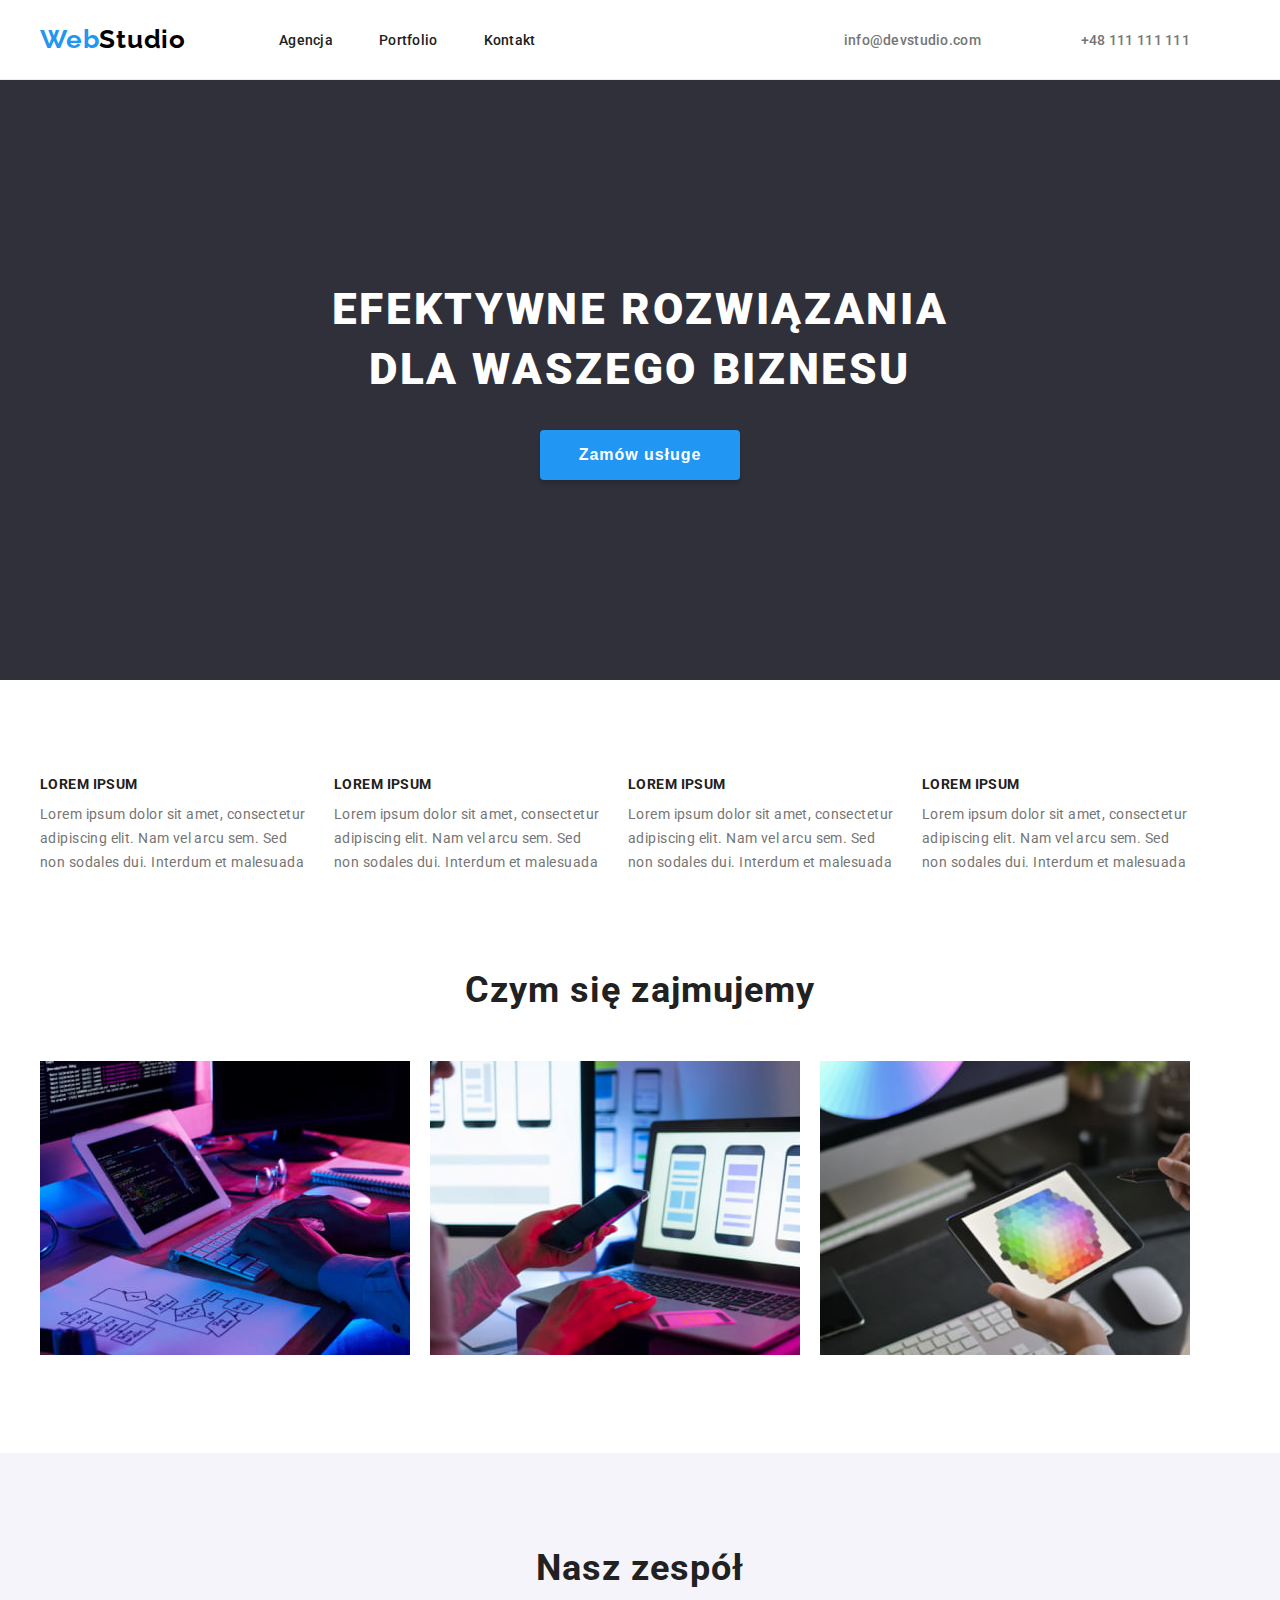
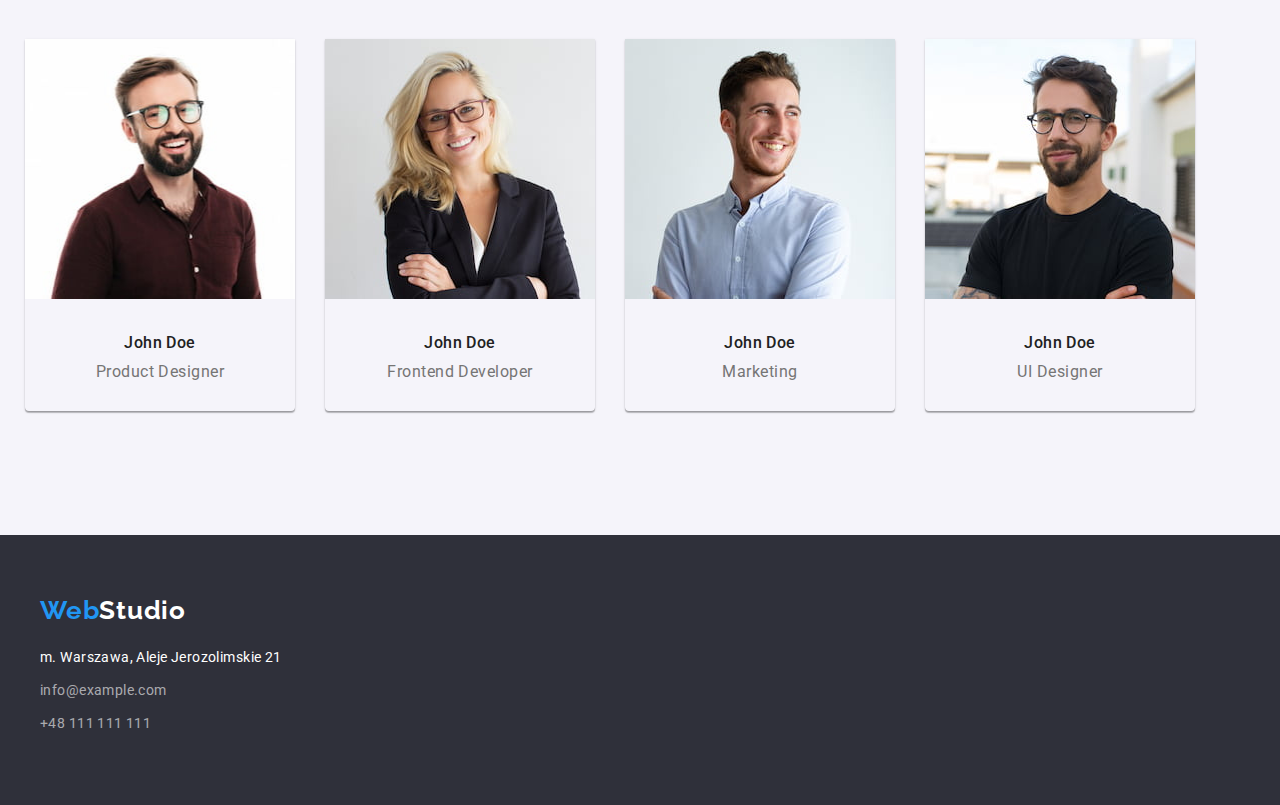
==== commit fdb20985: "Last changes" ====
--- a/index.html
+++ b/index.html
@@ -1,23 +1,23 @@
 <!DOCTYPE html>
 <html lang="en">
   <head>
-    <meta charset="UTF-8" />
-    <meta http-equiv="X-UA-Compatible" content="IE=edge" />
-    <meta name="viewport" content="width=device-width, initial-scale=1.0" />
-    <link rel="preconnect" href="https://fonts.googleapis.com" />
-    <link rel="preconnect" href="https://fonts.gstatic.com" crossorigin />
+    <meta charset="UTF-8" >
+    <meta http-equiv="X-UA-Compatible" content="IE=edge" >
+    <meta name="viewport" content="width=device-width, initial-scale=1.0" >
+    <link rel="preconnect" href="https://fonts.googleapis.com" >
+    <link rel="preconnect" href="https://fonts.gstatic.com" crossorigin >
     <link
       href="https://fonts.googleapis.com/css2?family=Raleway:wght@700&family=Roboto:wght@400;500;700;900&display=swap"
       rel="stylesheet"
-    />
+    >
     <link
       rel="stylesheet"
       href="https://cdnjs.cloudflare.com/ajax/libs/modern-normalize/1.1.0/modern-normalize.min.css"
       integrity="sha512-wpPYUAdjBVSE4KJnH1VR1HeZfpl1ub8YT/NKx4PuQ5NmX2tKuGu6U/JRp5y+Y8XG2tV+wKQpNHVUX03MfMFn9Q=="
       crossorigin="anonymous"
       referrerpolicy="no-referrer"
-    />
-    <link rel="stylesheet" href="./css/styles.css" />
+    >
+    <link rel="stylesheet" href="./css/styles.css" >
     <title>Main page</title>
   </head>
   <body>
@@ -52,7 +52,6 @@
             >
           </li>
         </ul>
-        </div>
       </div>
       </div>
     </header>
@@ -67,7 +66,8 @@
       </section>
 
       <!--features-->
-      <section class="features section container">
+      <section class="features section">
+        <div class="container">
         <ul class="features-list">
           <li class="features-list-item">
             <span class="feature-title">LOREM IPSUM</span>
@@ -98,6 +98,7 @@
             </p>
           </li>
         </ul>
+        </div>
       </section>
 
       <!--O NAS-->
@@ -111,7 +112,7 @@
                 alt="kodowanie"
                 width="370"
                 height="294"
-              />
+              >
             </li>
             <li>
               <img
@@ -119,7 +120,7 @@
                 alt="łączenie z komputerem"
                 width="370"
                 height="294"
-              />
+              >
             </li>
             <li>
               <img
@@ -127,7 +128,7 @@
                 alt="zmiana koloru w tablecie"
                 width="370"
                 height="294"
-              />
+              >
             </li>
           </ul>
         </div>
@@ -144,7 +145,7 @@
                   alt="John_Doe1"
                   width="270"
                   height="260"
-                />
+                >
                 <figcaption class="programmers-description">
                   <h3 class="programmers">John Doe</h3>
                   <span class="programmers-team">Product Designer</span>
@@ -158,7 +159,7 @@
                   alt="John_Doe2"
                   width="270"
                   height="260"
-                />
+                >
                 <figcaption class="programmers-description">
                   <h3 class="programmers">John Doe</h3>
                   <span class="programmers-team">Frontend Developer</span>
@@ -172,7 +173,7 @@
                   alt="John_Doe3"
                   width="270"
                   height="260"
-                />
+                >
                 <figcaption class="programmers-description">
                   <h3 class="programmers">John Doe</h3>
                   <span class="programmers-team">Marketing</span>
@@ -186,7 +187,7 @@
                   alt="John_Doe4"
                   width="270"
                   height="260"
-                />
+                >
                 <figcaption class="programmers-description">
                   <h3 class="programmers">John Doe</h3>
                   <span class="programmers-team">UI Designer</span>
@@ -198,8 +199,8 @@
       </section>
     </main>
     <!--footer-->
+    <footer class="contacts">
       <div class="container footer-box">
-        <footer class="contacts">
           <a class="logo logo-footer" href="index.html"
             >Web<span class="logo-studio-white">Studio</span></a
           >
@@ -227,8 +228,7 @@
               </li>
             </ul>
           </address>
-        </footer>
       </div>
-    </section>
+    </footer>
   </body>
 </html>
--- a/css/styles.css
+++ b/css/styles.css
@@ -23,11 +23,30 @@
 .container {
   width: 1200px;
   margin: 0 auto;
-  padding: 0 15px;
+  padding: 0px 15px;
 }
 
 .section {
   padding: 94px 0px;
+}
+
+/* header-styles */
+.header-nav{
+  display: flex;
+  justify-content: space-between;
+  align-items: center;
+}
+
+.header {
+  padding-top: 24px;
+  padding-bottom: 24px;
+  display: flex;
+  justify-content: space-between;
+  align-items: center;
+}
+
+.header-line {
+  border-bottom: 1px solid #ececec;
 }
 
 /*logo*/
@@ -70,7 +89,18 @@
 
 .link-contact {
   color: var(--main-gray-color);
-}
+  display: inline;
+  margin-right: 50px;
+}
+
+.navigation-menu {
+  justify-content: space-between;
+}
+
+.navigation {
+  gap: 46px;
+}
+
 
 /*header contacts*/
 
@@ -81,6 +111,18 @@
   color: var(--brand-color);
 }
 
+
+.contacts-header {
+  display: flex;
+  justify-content: space-between;
+  gap: 50px;
+}
+
+.menu-nav:last-child {
+  margin-right: 0px;
+}
+
+
 /*hero*/
 .hero {
   background-color: var(--background-gray-color);
@@ -90,6 +132,12 @@
   justify-content: center;
   align-items: center;
 }
+
+.hero-content {
+  text-align: center;
+  width: 700px;
+}
+
 
 .header-main {
   font-weight: 900;
@@ -118,6 +166,8 @@
   border: none;
 }
 
+
+
 /*features*/
 
 .features-list .features-list-item {
@@ -145,6 +195,22 @@
   margin-top: 10px;
 }
 
+
+.features-list-item {
+  display: inline-block;
+  margin-right: 20px;
+}
+
+.features-list-item:last-child {
+  margin-right: 0px;
+}
+
+.features {
+  padding-top: 94px;
+  padding-bottom: 94px;
+}
+
+
 /*about-us*/
 
 .title {
@@ -168,10 +234,19 @@
   margin-right: 0;
 }
 
+.about-us {
+  text-align: center;
+}
+
+.our-work {
+  margin-top: -94px;
+}
+
 /*our-team*/
 
 .team-people {
   list-style-type: none;
+  margin-left: -15px;
 }
 
 .team-people .programmers {
@@ -200,6 +275,34 @@
   padding-bottom: 94px;
   margin-bottom: 0px;
 }
+
+.team-people {
+  display: flex;
+  gap: 30px;
+  text-align: center;
+}
+
+.team-photos {
+  margin-bottom: 30px;
+}
+
+.team-people-photos:last-child {
+  margin-right: 0px;
+}
+
+.programmers-description {
+  padding-top: 30px;
+  padding-bottom: 30px;
+}
+
+.programmers-team {
+  padding-bottom: 30px;
+}
+
+.programmers {
+  margin-bottom: 10px;
+}
+
 
 /*footer*/
 .contacts {
@@ -231,10 +334,27 @@
   list-style-type: none;
 }
 
+.logo-footer{
+  display: block;
+  margin-bottom: 20px;
+}
+
+
+.footer-box {
+  padding-top: 60px;
+  padding-bottom: 60px;
+}
+
+
 /*portfolio*/
 
 .buttons-main {
   list-style-type: none;
+  display: flex;
+  justify-content: center;
+  gap: 8px;
+  align-items: center;
+  margin-bottom: 50px;
 }
 
 .buttons-main .button-list {
@@ -247,6 +367,7 @@
   text-align: center;
   letter-spacing: 0.03em;
   cursor: pointer;
+  padding: 6px 22px;
 }
 
 .buttons-main .button-list:hover,
@@ -261,16 +382,22 @@
 
 .portfolio-projects {
   list-style-type: none;
-}
-
-.portfolio-projects .portfolio-images {
-  border: 1px solid var(--projects-color);
-}
+  display: flex;
+  flex-wrap: wrap;
+  gap: 30px;
+
+}
+
+.portfolio-projects-item{
+  flex-basis: calc((100% - 60px) / 3);
+}
+
 
 .portfolio-projects .project {
   font-size: 18px;
   line-height: 2;
   letter-spacing: 0.06em;
+  margin-bottom: 4px;
 }
 
 .portfolio-projects .project-item {
@@ -280,111 +407,26 @@
   color: var(--main-gray-color);
 }
 
-.header {
-  padding-top: 24px;
-  padding-bottom: 24px;
-  display: flex;
-  justify-content: space-between;
-  align-items: center;
-}
-
-.header-line {
-  border-bottom: 1px solid #ececec;
-}
-
-.navigation-menu {
-  justify-content: space-between;
-}
-
-.navigation {
-  gap: 46px;
-}
-
-.contacts-header {
-  display: flex;
-  justify-content: space-between;
-  gap: 50px;
-}
-
-.hero-content {
-  text-align: center;
-  width: 700px;
-}
-
-.link-contact {
-  display: inline;
-  margin-right: 50px;
-}
-
-.menu-nav:last-child {
-  margin-right: 0px;
-}
-
-.features {
-  padding-top: 94px;
-  padding-bottom: 94px;
-}
-
-.features-list-item {
-  display: inline-block;
-  margin-right: 20px;
-}
-
-.features-list-item:last-child {
-  margin-right: 0px;
-}
-
-.about-us {
-  text-align: center;
-}
-
-.our-work {
-  margin-top: -94px;
-}
-
-.our-team {
-}
-
-.team-people {
-  display: flex;
-  gap: 30px;
-  text-align: center;
-}
-
-.team-photos {
-  margin-bottom: 30px;
-}
-
-.team-people-photos:last-child {
-  margin-right: 0px;
-}
-
-.programmers-description {
-  padding-top: 30px;
-}
-
-.programmers-team {
-  padding-bottom: 30px;
-}
-
-.programmers {
-  margin-bottom: 10px;
-}
-
-
-.header-nav{
-  display: flex;
-  justify-content: space-between;
-  align-items: center;
-}
-
-.footer-box {
-  padding-top: 60px;
-  padding-bottom: 60px;
-}
-
-.logo-footer{
+.portfolio-projects-item .portfolio-images{
   display: block;
-  margin-bottom: 20px;
-}
-
+}
+
+.portfolio-projects-item .portfolio-description{
+  padding: 20px 24px;
+  border: 1px solid var(--projects-color); 
+}
+
+
+
+
+
+
+
+
+
+
+
+
+
+
+
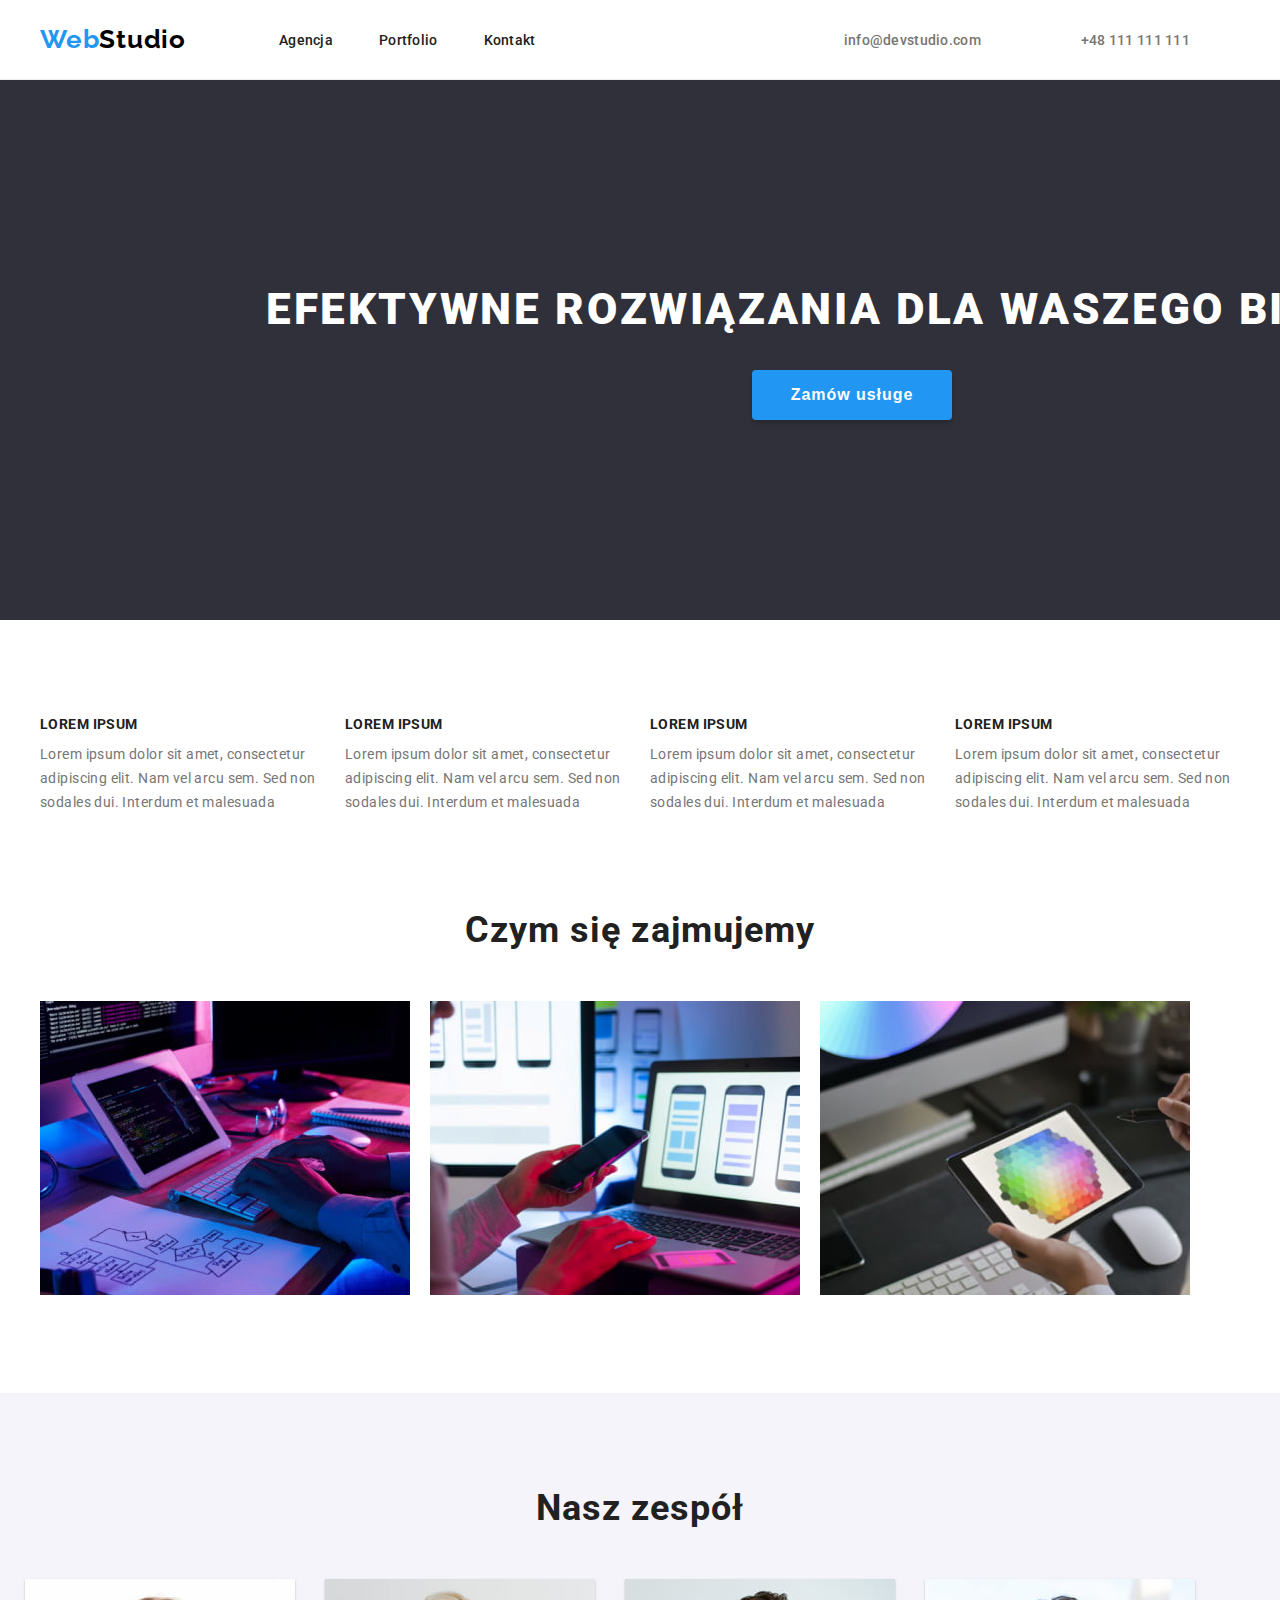
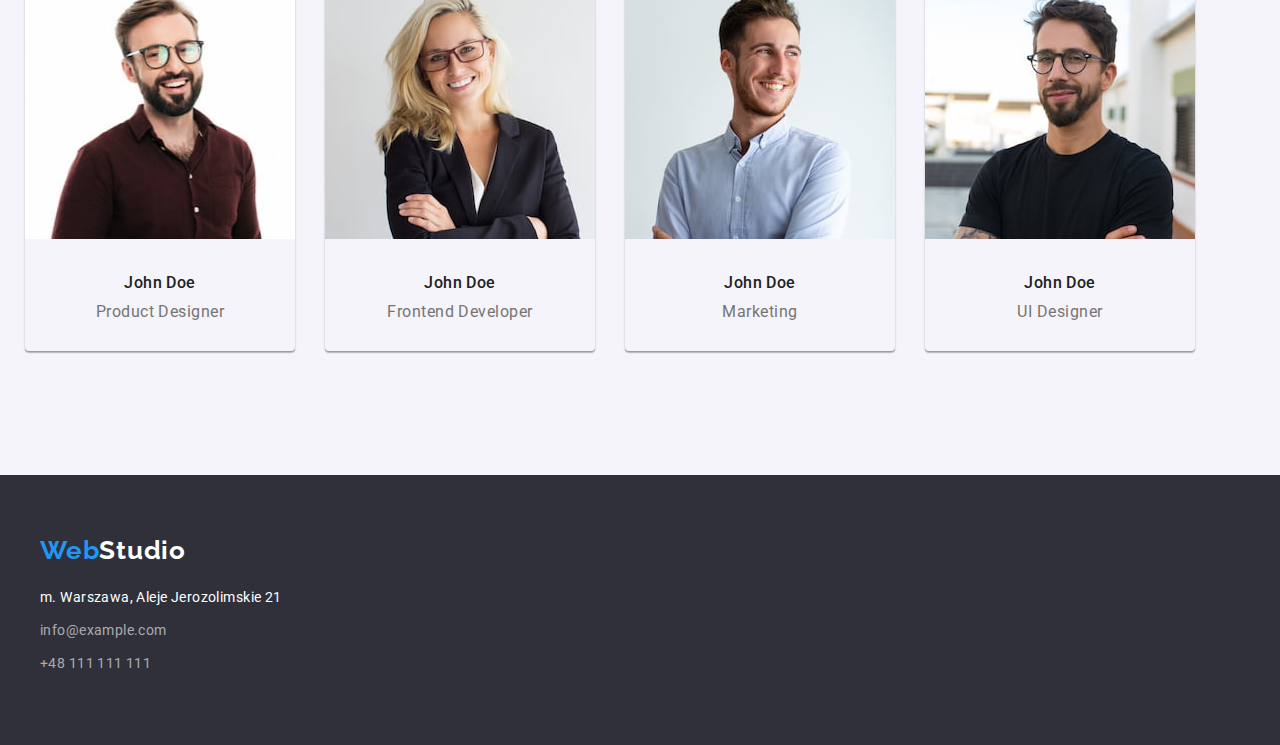
==== commit 0a0e97b0: "Added container to class" ====
--- a/index.html
+++ b/index.html
@@ -58,7 +58,7 @@
     <main>
       <!--HERO-->
       <section class="hero section">
-        <div class="hero-content">
+        <div class="hero-content container">
           <h1 class="header-main">EFEKTYWNE ROZWIĄZANIA DLA WASZEGO BIZNESU</h1>
           <div class="button-order"></div>
           <button class="button-service" type="button">Zamów usługe</button>
--- a/css/styles.css
+++ b/css/styles.css
@@ -27,11 +27,12 @@
 }
 
 .section {
-  padding: 94px 0px;
+  padding: 94px 0;
+
 }
 
 /* header-styles */
-.header-nav{
+.header-nav {
   display: flex;
   justify-content: space-between;
   align-items: center;
@@ -101,7 +102,6 @@
   gap: 46px;
 }
 
-
 /*header contacts*/
 
 .link:hover,
@@ -111,7 +111,6 @@
   color: var(--brand-color);
 }
 
-
 .contacts-header {
   display: flex;
   justify-content: space-between;
@@ -121,23 +120,22 @@
 .menu-nav:last-child {
   margin-right: 0px;
 }
-
 
 /*hero*/
 .hero {
   background-color: var(--background-gray-color);
   padding-top: 200px;
   padding-bottom: 200px;
-  display: flex;
   justify-content: center;
   align-items: center;
+
 }
 
 .hero-content {
   text-align: center;
-  width: 700px;
-}
-
+  padding-left: 252px;
+  padding-right: 252px;
+}
 
 .header-main {
   font-weight: 900;
@@ -166,13 +164,9 @@
   border: none;
 }
 
-
-
 /*features*/
 
 .features-list .features-list-item {
-  width: 270px;
-  height: 101px;
   list-style: none;
 }
 
@@ -195,6 +189,9 @@
   margin-top: 10px;
 }
 
+.features-list {
+  display: flex;
+}
 
 .features-list-item {
   display: inline-block;
@@ -209,7 +206,6 @@
   padding-top: 94px;
   padding-bottom: 94px;
 }
-
 
 /*about-us*/
 
@@ -302,7 +298,6 @@
 .programmers {
   margin-bottom: 10px;
 }
-
 
 /*footer*/
 .contacts {
@@ -334,17 +329,15 @@
   list-style-type: none;
 }
 
-.logo-footer{
+.logo-footer {
   display: block;
   margin-bottom: 20px;
 }
-
 
 .footer-box {
   padding-top: 60px;
   padding-bottom: 60px;
 }
-
 
 /*portfolio*/
 
@@ -385,13 +378,11 @@
   display: flex;
   flex-wrap: wrap;
   gap: 30px;
-
-}
-
-.portfolio-projects-item{
+}
+
+.portfolio-projects-item {
   flex-basis: calc((100% - 60px) / 3);
 }
-
 
 .portfolio-projects .project {
   font-size: 18px;
@@ -407,26 +398,11 @@
   color: var(--main-gray-color);
 }
 
-.portfolio-projects-item .portfolio-images{
+.portfolio-projects-item .portfolio-images img {
   display: block;
 }
 
-.portfolio-projects-item .portfolio-description{
+.portfolio-projects-item .portfolio-description {
   padding: 20px 24px;
-  border: 1px solid var(--projects-color); 
-}
-
-
-
-
-
-
-
-
-
-
-
-
-
-
-
+  border: 1px solid var(--projects-color);
+}
